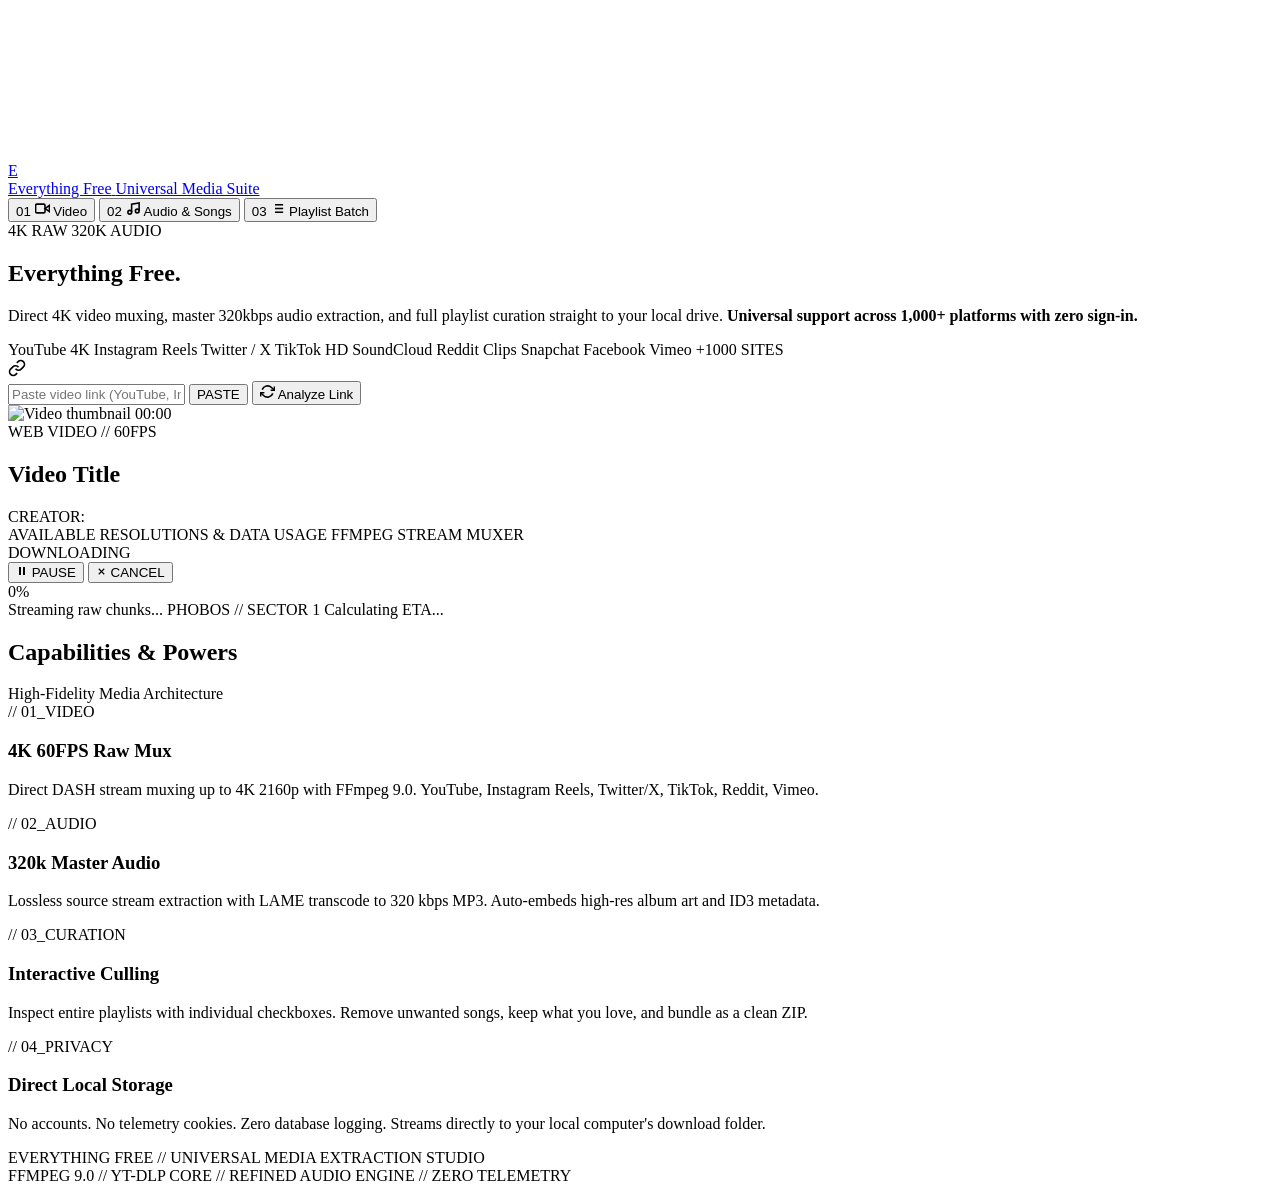
==== frontend/index.html @ c55968c7 "Production release: Universal media studio with Docker, Vercel, and security hardening" ====
<!DOCTYPE html>
<html lang="en">
<head>
  <meta charset="UTF-8">
  <meta name="viewport" content="width=device-width, initial-scale=1.0, maximum-scale=5.0, viewport-fit=cover">
  <meta name="mobile-web-app-capable" content="yes">
  <meta name="apple-mobile-web-app-capable" content="yes">
  <meta name="apple-mobile-web-app-status-bar-style" content="black-translucent">
  <meta name="theme-color" content="#050406">
  <meta name="format-detection" content="telephone=no">
  <link rel="manifest" href="/static/manifest.json">
  <title>EVERYTHING FREE — Universal Media & Audio Extraction Studio</title>
  <link rel="preconnect" href="https://fonts.googleapis.com">
  <link rel="preconnect" href="https://fonts.gstatic.com" crossorigin>
  <link href="https://fonts.googleapis.com/css2?family=Inter:wght@300;400;500;600;700&family=Space+Grotesk:wght@600;700;800&family=Space+Mono:ital,wght@0,400;0,700;1,400&family=Syne:wght@700;800;900&display=swap" rel="stylesheet">
  <link rel="stylesheet" href="/static/css/style.css">
</head>
<body>
  <!-- Top Scroll Progress Line -->
  <div id="scroll-progress-bar"></div>

  <!-- Background Scanlines & Particle Embers Canvas -->
  <canvas id="ambient-canvas"></canvas>
  <div class="scanlines-overlay"></div>
  <div class="ambient-glow-mesh"></div>

  <!-- Header Navigation -->
  <header class="site-header">
    <div class="container header-inner">
      <a href="/" class="brand-link">
        <div class="brand-icon-box">E</div>
        <div class="brand-title-wrap">
          <span class="brand-name">Everything Free</span>
          <span class="brand-tagline-sub">Universal Media Suite</span>
        </div>
      </a>

      <!-- Prominent Highlighted Nav Tabs -->
      <nav class="nav-pills" role="tablist">
        <button class="nav-tab-btn active" data-tab="video">
          <span class="tab-badge-num">01</span>
          <span class="tab-icon">
            <svg width="15" height="15" viewBox="0 0 24 24" fill="none" stroke="currentColor" stroke-width="2.5"><polygon points="23 7 16 12 23 17 23 7"></polygon><rect x="1" y="5" width="15" height="14" rx="2" ry="2"></rect></svg>
          </span>
          <span class="tab-label">Video</span>
        </button>
        <button class="nav-tab-btn" data-tab="audio">
          <span class="tab-badge-num">02</span>
          <span class="tab-icon">
            <svg width="15" height="15" viewBox="0 0 24 24" fill="none" stroke="currentColor" stroke-width="2.5"><path d="M9 18V5l12-2v13"></path><circle cx="6" cy="18" r="3"></circle><circle cx="18" cy="16" r="3"></circle></svg>
          </span>
          <span class="tab-label">Audio & Songs</span>
        </button>
        <button class="nav-tab-btn" data-tab="playlist">
          <span class="tab-badge-num">03</span>
          <span class="tab-icon">
            <svg width="15" height="15" viewBox="0 0 24 24" fill="none" stroke="currentColor" stroke-width="2.5"><line x1="8" y1="6" x2="21" y2="6"></line><line x1="8" y1="12" x2="21" y2="12"></line><line x1="8" y1="18" x2="21" y2="18"></line><line x1="3" y1="6" x2="3.01" y2="6"></line><line x1="3" y1="12" x2="3.01" y2="12"></line><line x1="3" y1="18" x2="3.01" y2="18"></line></svg>
          </span>
          <span class="tab-label">Playlist Batch</span>
        </button>
      </nav>

      <div class="header-engine-spec">
        <span class="engine-tag">4K RAW</span>
        <span class="engine-meta">320K AUDIO</span>
      </div>
    </div>
  </header>

  <!-- Main Container -->
  <main class="container">
    
    <!-- Hero Section -->
    <section class="hero-section">
      <h1 class="hero-title">
        Everything <span class="crimson-text">Free.</span>
      </h1>
      <p class="hero-subtitle-quote">
        Direct 4K video muxing, master 320kbps audio extraction, and full playlist curation straight to your local drive.
        <strong>Universal support across 1,000+ platforms with zero sign-in.</strong>
      </p>

      <!-- Platform Strip -->
      <div class="platform-strip">
        <span class="plat-chip">YouTube 4K</span>
        <span class="plat-chip">Instagram Reels</span>
        <span class="plat-chip">Twitter / X</span>
        <span class="plat-chip">TikTok HD</span>
        <span class="plat-chip">SoundCloud</span>
        <span class="plat-chip">Reddit Clips</span>
        <span class="plat-chip">Snapchat</span>
        <span class="plat-chip">Facebook</span>
        <span class="plat-chip">Vimeo</span>
        <span class="plat-chip">+1000 SITES</span>
      </div>
    </section>

    <!-- ========================================================
         TAB 1: VIDEO DOWNLOADER
    ======================================================== -->
    <section id="view-video" class="tab-view-content">
      <div class="console-wrapper">
        <div class="console-laser-line"></div>
        <div class="input-bar-group">
          <div class="input-icon">
            <svg width="18" height="18" viewBox="0 0 24 24" fill="none" stroke="currentColor" stroke-width="2.2"><path d="M10 13a5 5 0 0 0 7.54.54l3-3a5 5 0 0 0-7.07-7.07l-1.72 1.71"></path><path d="M14 11a5 5 0 0 0-7.54-.54l-3 3a5 5 0 0 0 7.07 7.07l1.71-1.71"></path></svg>
          </div>
          <input type="text" id="video-url-input" class="console-input" placeholder="Paste video link (YouTube, Instagram, Twitter/X, TikTok, Reddit, etc.)...">
          <button class="btn-paste" data-target="video-url-input">PASTE</button>
          <button id="btn-analyze-video" class="btn-action-crimson" onclick="VideoDownloader.analyze()">
            <svg width="15" height="15" viewBox="0 0 24 24" fill="none" stroke="currentColor" stroke-width="2.5"><polyline points="23 4 23 10 17 10"></polyline><polyline points="1 20 1 14 7 14"></polyline><path d="M3.51 9a9 9 0 0 1 14.85-3.36L23 10M1 14l4.64 4.36A9 9 0 0 0 20.49 15"></path></svg>
            Analyze Link
          </button>
        </div>
      </div>

      <!-- Video Analysis Result Card -->
      <div id="video-result-card" class="media-result-card">
        <div class="media-preview-header">
          <div class="thumb-container">
            <img id="video-thumb" class="thumb-img" src="" alt="Video thumbnail">
            <span id="video-duration" class="thumb-duration">00:00</span>
          </div>
          <div class="media-info">
            <span id="video-platform" class="media-platform-tag">WEB VIDEO // 60FPS</span>
            <h2 id="video-title" class="media-title">Video Title</h2>
            <div class="media-meta">
              <span>CREATOR: <strong id="video-uploader" style="color: #ffffff;">Artist</strong></span>
            </div>
          </div>
        </div>

        <div class="format-grid-header">
          <span>AVAILABLE RESOLUTIONS & DATA USAGE</span>
          <span style="color: var(--text-dim);">FFMPEG STREAM MUXER</span>
        </div>
        <div id="video-formats-grid" class="format-grid"></div>

        <!-- Celestial 3D Planet Progress Panel -->
        <div id="video-download-progress" class="download-progress-panel">
          <div class="celestial-progress-grid">
            <div class="planet-stage-box">
              <div class="planet-orbit-ring"><div class="planet-satellite"></div></div>
              <div id="video-planet-sphere" class="planet-sphere stage-moon"></div>
            </div>
            <div class="progress-details-col">
              <div class="progress-header-row">
                <div class="progress-status-wrap">
                  <span id="video-progress-status" class="progress-status-badge">DOWNLOADING</span>
                  <div class="progress-ctrl-btns">
                    <button id="video-btn-pause" class="btn-job-action btn-job-pause" onclick="VideoDownloader.togglePause()">
                      <svg class="icon-pause" width="12" height="12" viewBox="0 0 24 24" fill="currentColor"><rect x="6" y="4" width="4" height="16"></rect><rect x="14" y="4" width="4" height="16"></rect></svg>
                      <svg class="icon-play" width="12" height="12" viewBox="0 0 24 24" fill="currentColor" style="display:none;"><polygon points="5 3 19 12 5 21 5 3"></polygon></svg>
                      <span class="btn-text">PAUSE</span>
                    </button>
                    <button id="video-btn-cancel" class="btn-job-action btn-job-cancel" onclick="VideoDownloader.cancel()">
                      <svg width="11" height="11" viewBox="0 0 24 24" fill="none" stroke="currentColor" stroke-width="2.5"><line x1="18" y1="6" x2="6" y2="18"></line><line x1="6" y1="6" x2="18" y2="18"></line></svg>
                      <span>CANCEL</span>
                    </button>
                  </div>
                </div>
                <span id="video-progress-pct" class="progress-pct-huge">0%</span>
              </div>
              <div class="progress-bar-track">
                <div id="video-progress-fill" class="progress-bar-fill"></div>
              </div>
              <div class="progress-meta-row">
                <span id="video-progress-speed">Streaming raw chunks...</span>
                <span id="video-planet-name" class="planet-name-badge">PHOBOS // SECTOR 1</span>
                <span id="video-progress-meta">Calculating ETA...</span>
              </div>
            </div>
          </div>
        </div>
      </div>
    </section>

    <!-- ========================================================
         TAB 2: SONG & AUDIO HUB (SEARCH + PASTE LINK)
    ======================================================== -->
    <section id="view-audio" class="tab-view-content" style="display: none;">
      <div class="console-wrapper">
        <div class="console-laser-line"></div>
        <div class="input-bar-group">
          <div class="input-icon">
            <svg width="18" height="18" viewBox="0 0 24 24" fill="none" stroke="currentColor" stroke-width="2.2"><circle cx="11" cy="11" r="8"></circle><line x1="21" y1="21" x2="16.65" y2="16.65"></line></svg>
          </div>
          <input type="text" id="audio-search-input" class="console-input" placeholder="Search famous song title, artist, OR paste music video link...">
          <button class="btn-paste" data-target="audio-search-input">PASTE</button>
          <button id="btn-search-audio" class="btn-action-crimson" onclick="AudioHub.searchOrAnalyze()">
            <svg width="15" height="15" viewBox="0 0 24 24" fill="none" stroke="currentColor" stroke-width="2.5"><circle cx="11" cy="11" r="8"></circle><line x1="21" y1="21" x2="16.65" y2="16.65"></line></svg>
            Search / Fetch
          </button>
        </div>

        <!-- Quick Trending Suggestions Chips -->
        <div class="search-chips">
          <span class="chip-label">QUICK SEARCH:</span>
          <button class="chip-btn" data-query="The Weeknd Starboy">Starboy</button>
          <button class="chip-btn" data-query="Coldplay Viva La Vida">Viva La Vida</button>
          <button class="chip-btn" data-query="Dua Lipa Houdini">Houdini</button>
          <button class="chip-btn" data-query="Ed Sheeran Shape of You">Shape of You</button>
          <button class="chip-btn" data-query="Arijit Singh Kesariya">Kesariya</button>
          <button class="chip-btn" data-query="Drake One Dance">One Dance</button>
        </div>
      </div>

      <!-- Direct Audio Analysis Card -->
      <div id="audio-direct-card" class="media-result-card">
        <div class="media-preview-header">
          <div class="thumb-container">
            <img id="audio-thumb" class="thumb-img" src="" alt="Audio artwork">
            <span id="audio-duration" class="thumb-duration">00:00</span>
          </div>
          <div class="media-info">
            <span class="media-platform-tag">HIGH RES MASTER // MUTAGEN EMBEDDED</span>
            <h2 id="audio-title" class="media-title">Track Title</h2>
            <div class="media-meta">
              <span>ARTIST: <strong id="audio-uploader" style="color: #ffffff;">Artist</strong></span>
            </div>
          </div>
        </div>

        <div class="format-grid-header">
          <span>BITRATE & AUDIO TIERS</span>
          <span style="color: var(--text-dim);">320KBPS LAME ENCODER</span>
        </div>
        <div id="audio-formats-grid" class="format-grid"></div>
      </div>

      <!-- Search Results Grid -->
      <div id="audio-results-container" class="song-results-grid"></div>

      <!-- Celestial 3D Planet Progress Panel (Audio) -->
      <div id="audio-download-progress" class="download-progress-panel">
        <div class="celestial-progress-grid">
          <div class="planet-stage-box">
            <div class="planet-orbit-ring"><div class="planet-satellite"></div></div>
            <div id="audio-planet-sphere" class="planet-sphere stage-moon"></div>
          </div>
          <div class="progress-details-col">
            <div class="progress-header-row">
              <div class="progress-status-wrap">
                <span id="audio-progress-status" class="progress-status-badge">EXTRACTING</span>
                <div class="progress-ctrl-btns">
                  <button id="audio-btn-pause" class="btn-job-action btn-job-pause" onclick="AudioHub.togglePause()">
                    <svg class="icon-pause" width="12" height="12" viewBox="0 0 24 24" fill="currentColor"><rect x="6" y="4" width="4" height="16"></rect><rect x="14" y="4" width="4" height="16"></rect></svg>
                    <svg class="icon-play" width="12" height="12" viewBox="0 0 24 24" fill="currentColor" style="display:none;"><polygon points="5 3 19 12 5 21 5 3"></polygon></svg>
                    <span class="btn-text">PAUSE</span>
                  </button>
                  <button id="audio-btn-cancel" class="btn-job-action btn-job-cancel" onclick="AudioHub.cancel()">
                    <svg width="11" height="11" viewBox="0 0 24 24" fill="none" stroke="currentColor" stroke-width="2.5"><line x1="18" y1="6" x2="6" y2="18"></line><line x1="6" y1="6" x2="18" y2="18"></line></svg>
                    <span>CANCEL</span>
                  </button>
                </div>
              </div>
              <span id="audio-progress-pct" class="progress-pct-huge">0%</span>
            </div>
            <div class="progress-bar-track">
              <div id="audio-progress-fill" class="progress-bar-fill"></div>
            </div>
            <div class="progress-meta-row">
              <span id="audio-progress-speed">Streaming audio...</span>
              <span id="audio-planet-name" class="planet-name-badge">PHOBOS // SECTOR 1</span>
              <span id="audio-progress-meta">Embedding ID3 Artwork...</span>
            </div>
          </div>
        </div>
      </div>
    </section>

    <!-- ========================================================
         TAB 3: PLAYLIST & BATCH STUDIO (WITH CHECKBOXES)
    ======================================================== -->
    <section id="view-playlist" class="tab-view-content" style="display: none;">
      <div class="console-wrapper">
        <div class="console-laser-line"></div>
        <div class="input-bar-group">
          <div class="input-icon">
            <svg width="18" height="18" viewBox="0 0 24 24" fill="none" stroke="currentColor" stroke-width="2.2"><line x1="8" y1="6" x2="21" y2="6"></line><line x1="8" y1="12" x2="21" y2="12"></line><line x1="8" y1="18" x2="21" y2="18"></line><line x1="3" y1="6" x2="3.01" y2="6"></line><line x1="3" y1="12" x2="3.01" y2="12"></line><line x1="3" y1="18" x2="3.01" y2="18"></line></svg>
          </div>
          <input type="text" id="playlist-url-input" class="console-input" placeholder="Paste full playlist link (YouTube playlist, SoundCloud album, etc.)...">
          <button class="btn-paste" data-target="playlist-url-input">PASTE</button>
          <button id="btn-analyze-playlist" class="btn-action-crimson" onclick="PlaylistStudio.analyze()">
            <svg width="15" height="15" viewBox="0 0 24 24" fill="none" stroke="currentColor" stroke-width="2.5"><polygon points="5 3 19 12 5 21 5 3"></polygon></svg>
            Fetch Playlist
          </button>
        </div>
      </div>

      <!-- Playlist Curation Dashboard -->
      <div id="playlist-dashboard" class="media-result-card">
        <div style="margin-bottom: 1.25rem;">
          <span class="media-platform-tag">PLAYLIST CULLING // BATCH STUDIO</span>
          <h2 id="playlist-title" class="media-title">Playlist Title</h2>
          <div id="playlist-curator" style="font-family: var(--font-mono); font-size: 0.8rem; color: var(--text-muted);">Curated Collection</div>
        </div>

        <!-- Interactive Playlist Toolbar -->
        <div class="playlist-toolbar">
          <div class="playlist-select-actions">
            <button class="btn-tool" onclick="PlaylistStudio.selectAll()">✓ SELECT ALL</button>
            <button class="btn-tool" onclick="PlaylistStudio.deselectAll()">✕ DESELECT ALL</button>
            <div class="playlist-counter">
              SELECTED: <span id="playlist-selected-count">0</span> / <span id="playlist-total-count">0</span> TRACKS
              (<span id="playlist-est-size">~0 MB</span>)
            </div>
          </div>

          <div class="playlist-download-action">
            <select id="playlist-quality-select" class="quality-select">
              <option value="320k">320 kbps MP3 (Master)</option>
              <option value="256k">256 kbps MP3 (Studio)</option>
              <option value="192k">192 kbps MP3 (Standard)</option>
            </select>
            <button id="btn-download-playlist-batch" class="btn-download-batch" onclick="PlaylistStudio.startBatchDownload()">
              DOWNLOAD SELECTED (ZIP)
            </button>
          </div>
        </div>

        <!-- Interactive Tracks List with Checkboxes -->
        <div id="playlist-tracks-list" class="tracks-container"></div>

        <!-- Celestial 3D Planet Progress Panel (Playlist) -->
        <div id="playlist-download-progress" class="download-progress-panel">
          <div class="celestial-progress-grid">
            <div class="planet-stage-box">
              <div class="planet-orbit-ring"><div class="planet-satellite"></div></div>
              <div id="playlist-planet-sphere" class="planet-sphere stage-moon"></div>
            </div>
            <div class="progress-details-col">
              <div class="progress-header-row">
                <div class="progress-status-wrap">
                  <span id="playlist-progress-status" class="progress-status-badge">BATCH DOWNLOADING</span>
                  <div class="progress-ctrl-btns">
                    <button id="playlist-btn-pause" class="btn-job-action btn-job-pause" onclick="PlaylistStudio.togglePause()">
                      <svg class="icon-pause" width="12" height="12" viewBox="0 0 24 24" fill="currentColor"><rect x="6" y="4" width="4" height="16"></rect><rect x="14" y="4" width="4" height="16"></rect></svg>
                      <svg class="icon-play" width="12" height="12" viewBox="0 0 24 24" fill="currentColor" style="display:none;"><polygon points="5 3 19 12 5 21 5 3"></polygon></svg>
                      <span class="btn-text">PAUSE</span>
                    </button>
                    <button id="playlist-btn-cancel" class="btn-job-action btn-job-cancel" onclick="PlaylistStudio.cancel()">
                      <svg width="11" height="11" viewBox="0 0 24 24" fill="none" stroke="currentColor" stroke-width="2.5"><line x1="18" y1="6" x2="6" y2="18"></line><line x1="6" y1="6" x2="18" y2="18"></line></svg>
                      <span>CANCEL</span>
                    </button>
                  </div>
                </div>
                <span id="playlist-progress-pct" class="progress-pct-huge">0%</span>
              </div>
              <div class="progress-bar-track">
                <div id="playlist-progress-fill" class="progress-bar-fill"></div>
              </div>
              <div class="progress-meta-row">
                <span id="playlist-progress-speed">Batch queued...</span>
                <span id="playlist-planet-name" class="planet-name-badge">PHOBOS // SECTOR 1</span>
                <span id="playlist-progress-meta">Packaging ZIP archive...</span>
              </div>
            </div>
          </div>
        </div>
      </div>
    </section>

    <!-- ========================================================
         POWERS & CAPABILITIES (NO JUNK TEXT, PURE VALUE)
    ======================================================== -->
    <section class="powers-section">
      <div class="powers-header">
        <h2 class="powers-title">Capabilities & Powers</h2>
        <div class="powers-subtitle">High-Fidelity Media Architecture</div>
      </div>

      <div class="powers-grid">
        <div class="power-card">
          <span class="power-code">// 01_VIDEO</span>
          <h3 class="power-card-title">4K 60FPS Raw Mux</h3>
          <p class="power-card-desc">
            Direct DASH stream muxing up to 4K 2160p with FFmpeg 9.0. YouTube, Instagram Reels, Twitter/X, TikTok, Reddit, Vimeo.
          </p>
        </div>

        <div class="power-card">
          <span class="power-code">// 02_AUDIO</span>
          <h3 class="power-card-title">320k Master Audio</h3>
          <p class="power-card-desc">
            Lossless source stream extraction with LAME transcode to 320 kbps MP3. Auto-embeds high-res album art and ID3 metadata.
          </p>
        </div>

        <div class="power-card">
          <span class="power-code">// 03_CURATION</span>
          <h3 class="power-card-title">Interactive Culling</h3>
          <p class="power-card-desc">
            Inspect entire playlists with individual checkboxes. Remove unwanted songs, keep what you love, and bundle as a clean ZIP.
          </p>
        </div>

        <div class="power-card">
          <span class="power-code">// 04_PRIVACY</span>
          <h3 class="power-card-title">Direct Local Storage</h3>
          <p class="power-card-desc">
            No accounts. No telemetry cookies. Zero database logging. Streams directly to your local computer's download folder.
          </p>
        </div>
      </div>
    </section>

  </main>

  <!-- Site Footer -->
  <footer class="site-footer">
    <div class="container footer-inner">
      <div class="footer-quote">
        EVERYTHING FREE // <span>UNIVERSAL MEDIA EXTRACTION STUDIO</span>
      </div>
      <div class="footer-tech">
        FFMPEG 9.0 // YT-DLP CORE // REFINED AUDIO ENGINE // ZERO TELEMETRY
      </div>
    </div>
  </footer>

  <!-- Scripts -->
  <script src="/static/js/app.js"></script>
  <script src="/static/js/video.js"></script>
  <script src="/static/js/audio.js"></script>
  <script src="/static/js/playlist.js"></script>
</body>
</html>
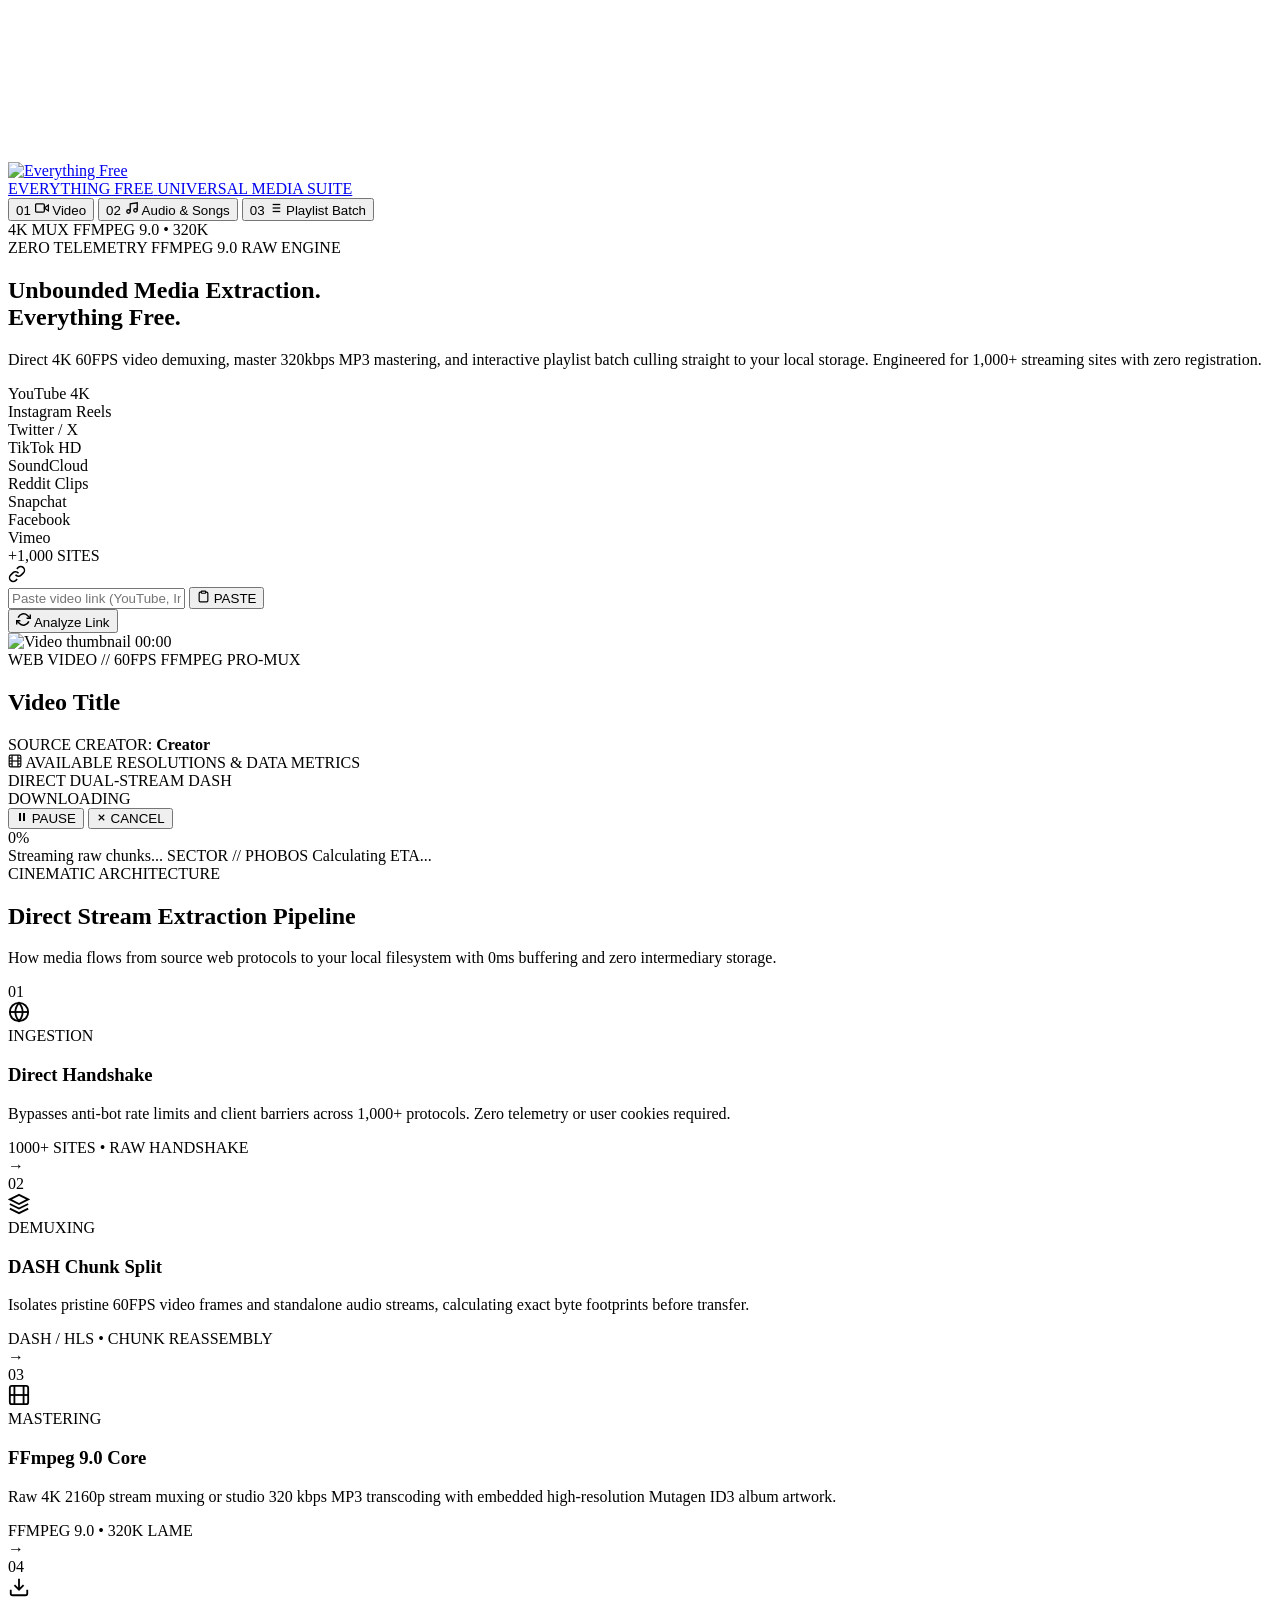
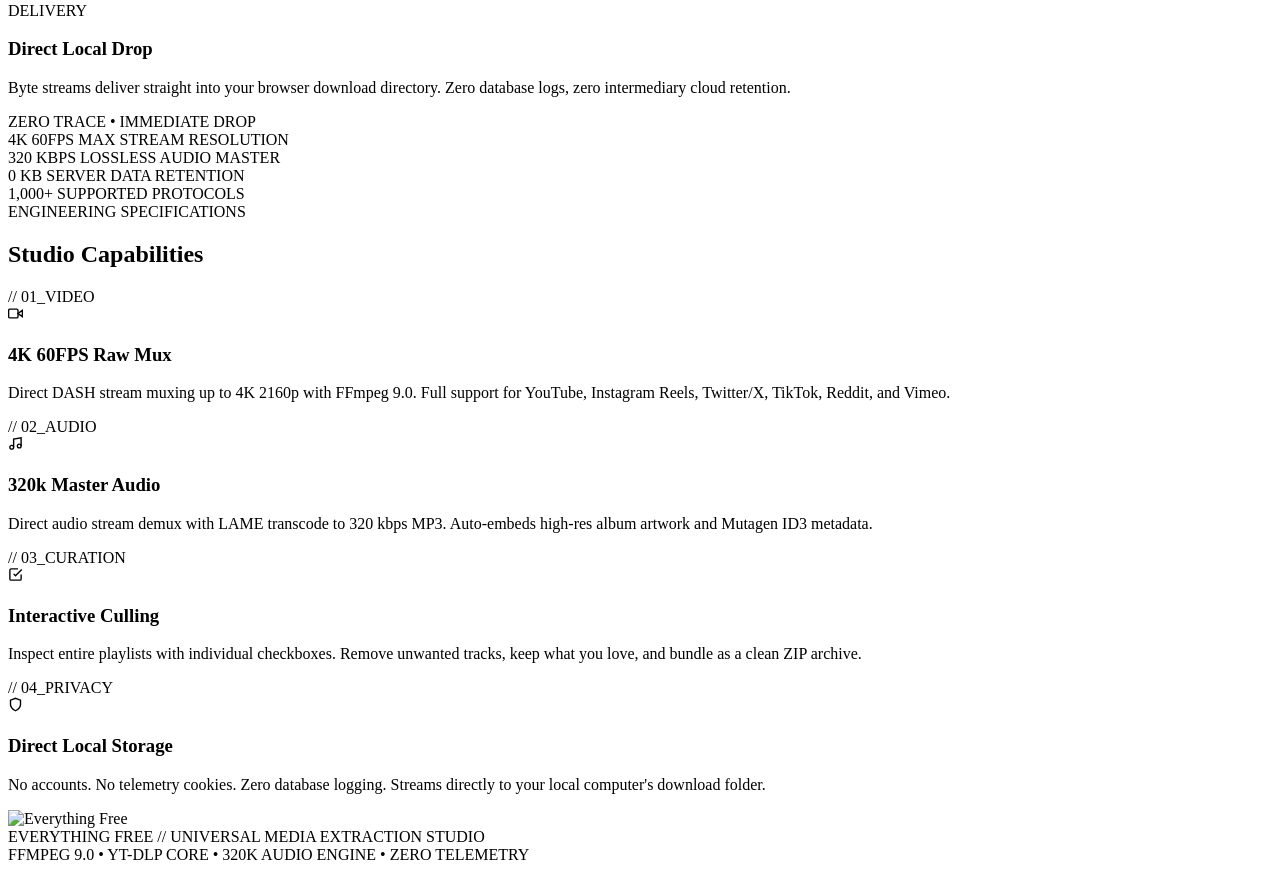
==== commit dc296c4f: "Premium cinematic UI/UX redesign: Official logo, Swiss typography, tactile paste pills, and 4-phase " ====
--- a/frontend/index.html
+++ b/frontend/index.html
@@ -6,115 +6,128 @@
   <meta name="mobile-web-app-capable" content="yes">
   <meta name="apple-mobile-web-app-capable" content="yes">
   <meta name="apple-mobile-web-app-status-bar-style" content="black-translucent">
-  <meta name="theme-color" content="#050406">
+  <meta name="theme-color" content="#0B0D10">
   <meta name="format-detection" content="telephone=no">
+  <link rel="icon" type="image/png" href="/static/images/logo.png">
+  <link rel="apple-touch-icon" href="/static/images/logo.png">
   <link rel="manifest" href="/static/manifest.json">
   <title>EVERYTHING FREE — Universal Media & Audio Extraction Studio</title>
+  
+  <!-- Premium Editorial Typography: Space Grotesk, Inter, IBM Plex Mono -->
   <link rel="preconnect" href="https://fonts.googleapis.com">
   <link rel="preconnect" href="https://fonts.gstatic.com" crossorigin>
-  <link href="https://fonts.googleapis.com/css2?family=Inter:wght@300;400;500;600;700&family=Space+Grotesk:wght@600;700;800&family=Space+Mono:ital,wght@0,400;0,700;1,400&family=Syne:wght@700;800;900&display=swap" rel="stylesheet">
+  <link href="https://fonts.googleapis.com/css2?family=IBM+Plex+Mono:ital,wght@0,400;0,500;0,600;0,700;1,400&family=Inter:wght@300;400;500;600;700;800&family=Space+Grotesk:wght@500;600;700;800&display=swap" rel="stylesheet">
+  
   <link rel="stylesheet" href="/static/css/style.css">
 </head>
 <body>
-  <!-- Top Scroll Progress Line -->
+  <!-- Precision Scroll Progress -->
   <div id="scroll-progress-bar"></div>
 
-  <!-- Background Scanlines & Particle Embers Canvas -->
+  <!-- Ambient Cinematic Micro-Particle Beam -->
   <canvas id="ambient-canvas"></canvas>
-  <div class="scanlines-overlay"></div>
-  <div class="ambient-glow-mesh"></div>
-
-  <!-- Header Navigation -->
+  <div class="ambient-spotlight"></div>
+
+  <!-- Site Header -->
   <header class="site-header">
     <div class="container header-inner">
-      <a href="/" class="brand-link">
-        <div class="brand-icon-box">E</div>
-        <div class="brand-title-wrap">
-          <span class="brand-name">Everything Free</span>
-          <span class="brand-tagline-sub">Universal Media Suite</span>
+      <a href="/" class="brand-link" aria-label="Everything Free Home">
+        <img src="/static/images/logo.png" alt="Everything Free" class="brand-logo-img">
+        <div class="brand-text-col">
+          <span class="brand-title">EVERYTHING FREE</span>
+          <span class="brand-tagline">UNIVERSAL MEDIA SUITE</span>
         </div>
       </a>
 
-      <!-- Prominent Highlighted Nav Tabs -->
-      <nav class="nav-pills" role="tablist">
-        <button class="nav-tab-btn active" data-tab="video">
+      <!-- Segmented Navigation Pill Control -->
+      <nav class="nav-pills" role="tablist" aria-label="Media extraction modes">
+        <button class="nav-tab-btn active" data-tab="video" role="tab" aria-selected="true">
           <span class="tab-badge-num">01</span>
-          <span class="tab-icon">
-            <svg width="15" height="15" viewBox="0 0 24 24" fill="none" stroke="currentColor" stroke-width="2.5"><polygon points="23 7 16 12 23 17 23 7"></polygon><rect x="1" y="5" width="15" height="14" rx="2" ry="2"></rect></svg>
-          </span>
+          <svg class="tab-icon" width="14" height="14" viewBox="0 0 24 24" fill="none" stroke="currentColor" stroke-width="2.2"><polygon points="23 7 16 12 23 17 23 7"></polygon><rect x="1" y="5" width="15" height="14" rx="2" ry="2"></rect></svg>
           <span class="tab-label">Video</span>
         </button>
-        <button class="nav-tab-btn" data-tab="audio">
+        <button class="nav-tab-btn" data-tab="audio" role="tab" aria-selected="false">
           <span class="tab-badge-num">02</span>
-          <span class="tab-icon">
-            <svg width="15" height="15" viewBox="0 0 24 24" fill="none" stroke="currentColor" stroke-width="2.5"><path d="M9 18V5l12-2v13"></path><circle cx="6" cy="18" r="3"></circle><circle cx="18" cy="16" r="3"></circle></svg>
-          </span>
+          <svg class="tab-icon" width="14" height="14" viewBox="0 0 24 24" fill="none" stroke="currentColor" stroke-width="2.2"><path d="M9 18V5l12-2v13"></path><circle cx="6" cy="18" r="3"></circle><circle cx="18" cy="16" r="3"></circle></svg>
           <span class="tab-label">Audio & Songs</span>
         </button>
-        <button class="nav-tab-btn" data-tab="playlist">
+        <button class="nav-tab-btn" data-tab="playlist" role="tab" aria-selected="false">
           <span class="tab-badge-num">03</span>
-          <span class="tab-icon">
-            <svg width="15" height="15" viewBox="0 0 24 24" fill="none" stroke="currentColor" stroke-width="2.5"><line x1="8" y1="6" x2="21" y2="6"></line><line x1="8" y1="12" x2="21" y2="12"></line><line x1="8" y1="18" x2="21" y2="18"></line><line x1="3" y1="6" x2="3.01" y2="6"></line><line x1="3" y1="12" x2="3.01" y2="12"></line><line x1="3" y1="18" x2="3.01" y2="18"></line></svg>
-          </span>
+          <svg class="tab-icon" width="14" height="14" viewBox="0 0 24 24" fill="none" stroke="currentColor" stroke-width="2.2"><line x1="8" y1="6" x2="21" y2="6"></line><line x1="8" y1="12" x2="21" y2="12"></line><line x1="8" y1="18" x2="21" y2="18"></line><line x1="3" y1="6" x2="3.01" y2="6"></line><line x1="3" y1="12" x2="3.01" y2="12"></line><line x1="3" y1="18" x2="3.01" y2="18"></line></svg>
           <span class="tab-label">Playlist Batch</span>
         </button>
       </nav>
 
+      <!-- Live Engineering Status Pill -->
       <div class="header-engine-spec">
-        <span class="engine-tag">4K RAW</span>
-        <span class="engine-meta">320K AUDIO</span>
+        <span class="engine-live-pulse" aria-hidden="true"></span>
+        <span class="engine-tag">4K MUX</span>
+        <span class="engine-meta">FFMPEG 9.0 • 320K</span>
       </div>
     </div>
   </header>
 
-  <!-- Main Container -->
+  <!-- Main Content -->
   <main class="container">
     
     <!-- Hero Section -->
     <section class="hero-section">
+      <div class="hero-kicker">
+        <span class="kicker-badge">ZERO TELEMETRY</span>
+        <span class="kicker-line"></span>
+        <span class="kicker-spec">FFMPEG 9.0 RAW ENGINE</span>
+      </div>
+
       <h1 class="hero-title">
-        Everything <span class="crimson-text">Free.</span>
+        Unbounded Media Extraction. <br class="hero-br">
+        <span class="hero-title-crimson">Everything Free.</span>
       </h1>
-      <p class="hero-subtitle-quote">
-        Direct 4K video muxing, master 320kbps audio extraction, and full playlist curation straight to your local drive.
-        <strong>Universal support across 1,000+ platforms with zero sign-in.</strong>
+
+      <p class="hero-subtitle">
+        Direct 4K 60FPS video demuxing, master 320kbps MP3 mastering, and interactive playlist batch culling straight to your local storage.
+        <span class="hero-subtitle-dim">Engineered for 1,000+ streaming sites with zero registration.</span>
       </p>
 
-      <!-- Platform Strip -->
+      <!-- Supported Platform Matrix -->
       <div class="platform-strip">
-        <span class="plat-chip">YouTube 4K</span>
-        <span class="plat-chip">Instagram Reels</span>
-        <span class="plat-chip">Twitter / X</span>
-        <span class="plat-chip">TikTok HD</span>
-        <span class="plat-chip">SoundCloud</span>
-        <span class="plat-chip">Reddit Clips</span>
-        <span class="plat-chip">Snapchat</span>
-        <span class="plat-chip">Facebook</span>
-        <span class="plat-chip">Vimeo</span>
-        <span class="plat-chip">+1000 SITES</span>
+        <div class="plat-chip"><span class="chip-dot"></span>YouTube 4K</div>
+        <div class="plat-chip"><span class="chip-dot"></span>Instagram Reels</div>
+        <div class="plat-chip"><span class="chip-dot"></span>Twitter / X</div>
+        <div class="plat-chip"><span class="chip-dot"></span>TikTok HD</div>
+        <div class="plat-chip"><span class="chip-dot"></span>SoundCloud</div>
+        <div class="plat-chip"><span class="chip-dot"></span>Reddit Clips</div>
+        <div class="plat-chip"><span class="chip-dot"></span>Snapchat</div>
+        <div class="plat-chip"><span class="chip-dot"></span>Facebook</div>
+        <div class="plat-chip"><span class="chip-dot"></span>Vimeo</div>
+        <div class="plat-chip plat-chip-more">+1,000 SITES</div>
       </div>
     </section>
 
     <!-- ========================================================
-         TAB 1: VIDEO DOWNLOADER
+         TAB 1: VIDEO DOWNLOADER (4K/1080p/720p MUX)
     ======================================================== -->
-    <section id="view-video" class="tab-view-content">
+    <section id="view-video" class="tab-view-content" role="tabpanel">
       <div class="console-wrapper">
         <div class="console-laser-line"></div>
         <div class="input-bar-group">
-          <div class="input-icon">
-            <svg width="18" height="18" viewBox="0 0 24 24" fill="none" stroke="currentColor" stroke-width="2.2"><path d="M10 13a5 5 0 0 0 7.54.54l3-3a5 5 0 0 0-7.07-7.07l-1.72 1.71"></path><path d="M14 11a5 5 0 0 0-7.54-.54l-3 3a5 5 0 0 0 7.07 7.07l1.71-1.71"></path></svg>
-          </div>
-          <input type="text" id="video-url-input" class="console-input" placeholder="Paste video link (YouTube, Instagram, Twitter/X, TikTok, Reddit, etc.)...">
-          <button class="btn-paste" data-target="video-url-input">PASTE</button>
+          <div class="input-field-wrap">
+            <div class="input-icon" aria-hidden="true">
+              <svg width="18" height="18" viewBox="0 0 24 24" fill="none" stroke="currentColor" stroke-width="2"><path d="M10 13a5 5 0 0 0 7.54.54l3-3a5 5 0 0 0-7.07-7.07l-1.72 1.71"></path><path d="M14 11a5 5 0 0 0-7.54-.54l-3 3a5 5 0 0 0 7.07 7.07l1.71-1.71"></path></svg>
+            </div>
+            <input type="url" id="video-url-input" class="console-input" placeholder="Paste video link (YouTube, Instagram, Twitter/X, TikTok, Reddit, etc.)..." autocomplete="off" spellcheck="false">
+            <button class="btn-paste" data-target="video-url-input" title="Paste link from clipboard">
+              <svg width="13" height="13" viewBox="0 0 24 24" fill="none" stroke="currentColor" stroke-width="2.2"><path d="M16 4h2a2 2 0 0 1 2 2v14a2 2 0 0 1-2 2H6a2 2 0 0 1-2-2V6a2 2 0 0 1 2-2h2"></path><rect x="8" y="2" width="8" height="4" rx="1" ry="1"></rect></svg>
+              <span>PASTE</span>
+            </button>
+          </div>
           <button id="btn-analyze-video" class="btn-action-crimson" onclick="VideoDownloader.analyze()">
-            <svg width="15" height="15" viewBox="0 0 24 24" fill="none" stroke="currentColor" stroke-width="2.5"><polyline points="23 4 23 10 17 10"></polyline><polyline points="1 20 1 14 7 14"></polyline><path d="M3.51 9a9 9 0 0 1 14.85-3.36L23 10M1 14l4.64 4.36A9 9 0 0 0 20.49 15"></path></svg>
-            Analyze Link
+            <svg width="15" height="15" viewBox="0 0 24 24" fill="none" stroke="currentColor" stroke-width="2.4"><polyline points="23 4 23 10 17 10"></polyline><polyline points="1 20 1 14 7 14"></polyline><path d="M3.51 9a9 9 0 0 1 14.85-3.36L23 10M1 14l4.64 4.36A9 9 0 0 0 20.49 15"></path></svg>
+            <span>Analyze Link</span>
           </button>
         </div>
       </div>
 
-      <!-- Video Analysis Result Card -->
+      <!-- Video Analysis Result Studio Card -->
       <div id="video-result-card" class="media-result-card">
         <div class="media-preview-header">
           <div class="thumb-container">
@@ -122,38 +135,51 @@
             <span id="video-duration" class="thumb-duration">00:00</span>
           </div>
           <div class="media-info">
-            <span id="video-platform" class="media-platform-tag">WEB VIDEO // 60FPS</span>
+            <div class="media-tags-row">
+              <span id="video-platform" class="media-platform-tag">WEB VIDEO // 60FPS</span>
+              <span class="media-codec-tag">FFMPEG PRO-MUX</span>
+            </div>
             <h2 id="video-title" class="media-title">Video Title</h2>
             <div class="media-meta">
-              <span>CREATOR: <strong id="video-uploader" style="color: #ffffff;">Artist</strong></span>
+              <span class="meta-label">SOURCE CREATOR:</span>
+              <strong id="video-uploader" class="meta-val">Creator</strong>
             </div>
           </div>
         </div>
 
         <div class="format-grid-header">
-          <span>AVAILABLE RESOLUTIONS & DATA USAGE</span>
-          <span style="color: var(--text-dim);">FFMPEG STREAM MUXER</span>
-        </div>
+          <div class="format-header-title">
+            <svg width="14" height="14" viewBox="0 0 24 24" fill="none" stroke="currentColor" stroke-width="2"><rect x="2" y="2" width="20" height="20" rx="2.18" ry="2.18"></rect><line x1="7" y1="2" x2="7" y2="22"></line><line x1="17" y1="2" x2="17" y2="22"></line><line x1="2" y1="12" x2="22" y2="12"></line><line x1="2" y1="7" x2="7" y2="7"></line><line x1="2" y1="17" x2="7" y2="17"></line><line x1="17" y1="17" x2="22" y2="17"></line><line x1="17" y1="7" x2="22" y2="7"></line></svg>
+            <span>AVAILABLE RESOLUTIONS & DATA METRICS</span>
+          </div>
+          <span class="format-header-sub">DIRECT DUAL-STREAM DASH</span>
+        </div>
+        
         <div id="video-formats-grid" class="format-grid"></div>
 
-        <!-- Celestial 3D Planet Progress Panel -->
+        <!-- Celestial Telemetry Progress Dial Panel -->
         <div id="video-download-progress" class="download-progress-panel">
           <div class="celestial-progress-grid">
             <div class="planet-stage-box">
+              <div class="planet-telemetry-hud">
+                <span class="hud-corner tl"></span><span class="hud-corner tr"></span>
+                <span class="hud-corner bl"></span><span class="hud-corner br"></span>
+              </div>
               <div class="planet-orbit-ring"><div class="planet-satellite"></div></div>
               <div id="video-planet-sphere" class="planet-sphere stage-moon"></div>
             </div>
+            
             <div class="progress-details-col">
               <div class="progress-header-row">
                 <div class="progress-status-wrap">
                   <span id="video-progress-status" class="progress-status-badge">DOWNLOADING</span>
                   <div class="progress-ctrl-btns">
-                    <button id="video-btn-pause" class="btn-job-action btn-job-pause" onclick="VideoDownloader.togglePause()">
+                    <button id="video-btn-pause" class="btn-job-action btn-job-pause" onclick="VideoDownloader.togglePause()" title="Pause stream">
                       <svg class="icon-pause" width="12" height="12" viewBox="0 0 24 24" fill="currentColor"><rect x="6" y="4" width="4" height="16"></rect><rect x="14" y="4" width="4" height="16"></rect></svg>
                       <svg class="icon-play" width="12" height="12" viewBox="0 0 24 24" fill="currentColor" style="display:none;"><polygon points="5 3 19 12 5 21 5 3"></polygon></svg>
                       <span class="btn-text">PAUSE</span>
                     </button>
-                    <button id="video-btn-cancel" class="btn-job-action btn-job-cancel" onclick="VideoDownloader.cancel()">
+                    <button id="video-btn-cancel" class="btn-job-action btn-job-cancel" onclick="VideoDownloader.cancel()" title="Cancel download">
                       <svg width="11" height="11" viewBox="0 0 24 24" fill="none" stroke="currentColor" stroke-width="2.5"><line x1="18" y1="6" x2="6" y2="18"></line><line x1="6" y1="6" x2="18" y2="18"></line></svg>
                       <span>CANCEL</span>
                     </button>
@@ -161,13 +187,15 @@
                 </div>
                 <span id="video-progress-pct" class="progress-pct-huge">0%</span>
               </div>
+              
               <div class="progress-bar-track">
                 <div id="video-progress-fill" class="progress-bar-fill"></div>
               </div>
+              
               <div class="progress-meta-row">
-                <span id="video-progress-speed">Streaming raw chunks...</span>
-                <span id="video-planet-name" class="planet-name-badge">PHOBOS // SECTOR 1</span>
-                <span id="video-progress-meta">Calculating ETA...</span>
+                <span id="video-progress-speed" class="meta-speed">Streaming raw chunks...</span>
+                <span id="video-planet-name" class="planet-name-badge">SECTOR // PHOBOS</span>
+                <span id="video-progress-meta" class="meta-eta">Calculating ETA...</span>
               </div>
             </div>
           </div>
@@ -176,20 +204,25 @@
     </section>
 
     <!-- ========================================================
-         TAB 2: SONG & AUDIO HUB (SEARCH + PASTE LINK)
+         TAB 2: SONG & AUDIO HUB (SEARCH OR PASTE DIRECT LINK)
     ======================================================== -->
-    <section id="view-audio" class="tab-view-content" style="display: none;">
+    <section id="view-audio" class="tab-view-content" role="tabpanel" style="display: none;">
       <div class="console-wrapper">
         <div class="console-laser-line"></div>
         <div class="input-bar-group">
-          <div class="input-icon">
-            <svg width="18" height="18" viewBox="0 0 24 24" fill="none" stroke="currentColor" stroke-width="2.2"><circle cx="11" cy="11" r="8"></circle><line x1="21" y1="21" x2="16.65" y2="16.65"></line></svg>
-          </div>
-          <input type="text" id="audio-search-input" class="console-input" placeholder="Search famous song title, artist, OR paste music video link...">
-          <button class="btn-paste" data-target="audio-search-input">PASTE</button>
+          <div class="input-field-wrap">
+            <div class="input-icon" aria-hidden="true">
+              <svg width="18" height="18" viewBox="0 0 24 24" fill="none" stroke="currentColor" stroke-width="2"><circle cx="11" cy="11" r="8"></circle><line x1="21" y1="21" x2="16.65" y2="16.65"></line></svg>
+            </div>
+            <input type="text" id="audio-search-input" class="console-input" placeholder="Search famous song title, artist, OR paste music video link..." autocomplete="off" spellcheck="false">
+            <button class="btn-paste" data-target="audio-search-input" title="Paste song name or link">
+              <svg width="13" height="13" viewBox="0 0 24 24" fill="none" stroke="currentColor" stroke-width="2.2"><path d="M16 4h2a2 2 0 0 1 2 2v14a2 2 0 0 1-2 2H6a2 2 0 0 1-2-2V6a2 2 0 0 1 2-2h2"></path><rect x="8" y="2" width="8" height="4" rx="1" ry="1"></rect></svg>
+              <span>PASTE</span>
+            </button>
+          </div>
           <button id="btn-search-audio" class="btn-action-crimson" onclick="AudioHub.searchOrAnalyze()">
-            <svg width="15" height="15" viewBox="0 0 24 24" fill="none" stroke="currentColor" stroke-width="2.5"><circle cx="11" cy="11" r="8"></circle><line x1="21" y1="21" x2="16.65" y2="16.65"></line></svg>
-            Search / Fetch
+            <svg width="15" height="15" viewBox="0 0 24 24" fill="none" stroke="currentColor" stroke-width="2.4"><circle cx="11" cy="11" r="8"></circle><line x1="21" y1="21" x2="16.65" y2="16.65"></line></svg>
+            <span>Search / Fetch</span>
           </button>
         </div>
 
@@ -213,17 +246,24 @@
             <span id="audio-duration" class="thumb-duration">00:00</span>
           </div>
           <div class="media-info">
-            <span class="media-platform-tag">HIGH RES MASTER // MUTAGEN EMBEDDED</span>
+            <div class="media-tags-row">
+              <span class="media-platform-tag">MASTER AUDIO // 320 KBPS</span>
+              <span class="media-codec-tag">MUTAGEN ID3 EMBEDDED</span>
+            </div>
             <h2 id="audio-title" class="media-title">Track Title</h2>
             <div class="media-meta">
-              <span>ARTIST: <strong id="audio-uploader" style="color: #ffffff;">Artist</strong></span>
+              <span class="meta-label">ARTIST:</span>
+              <strong id="audio-uploader" class="meta-val">Artist</strong>
             </div>
           </div>
         </div>
 
         <div class="format-grid-header">
-          <span>BITRATE & AUDIO TIERS</span>
-          <span style="color: var(--text-dim);">320KBPS LAME ENCODER</span>
+          <div class="format-header-title">
+            <svg width="14" height="14" viewBox="0 0 24 24" fill="none" stroke="currentColor" stroke-width="2"><path d="M9 18V5l12-2v13"></path><circle cx="6" cy="18" r="3"></circle><circle cx="18" cy="16" r="3"></circle></svg>
+            <span>BITRATE & AUDIO MASTER TIERS</span>
+          </div>
+          <span class="format-header-sub">LAME VBR/CBR HIGH-RES</span>
         </div>
         <div id="audio-formats-grid" class="format-grid"></div>
       </div>
@@ -231,10 +271,14 @@
       <!-- Search Results Grid -->
       <div id="audio-results-container" class="song-results-grid"></div>
 
-      <!-- Celestial 3D Planet Progress Panel (Audio) -->
+      <!-- Celestial Telemetry Progress Panel (Audio) -->
       <div id="audio-download-progress" class="download-progress-panel">
         <div class="celestial-progress-grid">
           <div class="planet-stage-box">
+            <div class="planet-telemetry-hud">
+              <span class="hud-corner tl"></span><span class="hud-corner tr"></span>
+              <span class="hud-corner bl"></span><span class="hud-corner br"></span>
+            </div>
             <div class="planet-orbit-ring"><div class="planet-satellite"></div></div>
             <div id="audio-planet-sphere" class="planet-sphere stage-moon"></div>
           </div>
@@ -243,12 +287,12 @@
               <div class="progress-status-wrap">
                 <span id="audio-progress-status" class="progress-status-badge">EXTRACTING</span>
                 <div class="progress-ctrl-btns">
-                  <button id="audio-btn-pause" class="btn-job-action btn-job-pause" onclick="AudioHub.togglePause()">
+                  <button id="audio-btn-pause" class="btn-job-action btn-job-pause" onclick="AudioHub.togglePause()" title="Pause audio stream">
                     <svg class="icon-pause" width="12" height="12" viewBox="0 0 24 24" fill="currentColor"><rect x="6" y="4" width="4" height="16"></rect><rect x="14" y="4" width="4" height="16"></rect></svg>
                     <svg class="icon-play" width="12" height="12" viewBox="0 0 24 24" fill="currentColor" style="display:none;"><polygon points="5 3 19 12 5 21 5 3"></polygon></svg>
                     <span class="btn-text">PAUSE</span>
                   </button>
-                  <button id="audio-btn-cancel" class="btn-job-action btn-job-cancel" onclick="AudioHub.cancel()">
+                  <button id="audio-btn-cancel" class="btn-job-action btn-job-cancel" onclick="AudioHub.cancel()" title="Cancel extraction">
                     <svg width="11" height="11" viewBox="0 0 24 24" fill="none" stroke="currentColor" stroke-width="2.5"><line x1="18" y1="6" x2="6" y2="18"></line><line x1="6" y1="6" x2="18" y2="18"></line></svg>
                     <span>CANCEL</span>
                   </button>
@@ -260,9 +304,9 @@
               <div id="audio-progress-fill" class="progress-bar-fill"></div>
             </div>
             <div class="progress-meta-row">
-              <span id="audio-progress-speed">Streaming audio...</span>
-              <span id="audio-planet-name" class="planet-name-badge">PHOBOS // SECTOR 1</span>
-              <span id="audio-progress-meta">Embedding ID3 Artwork...</span>
+              <span id="audio-progress-speed" class="meta-speed">Streaming audio...</span>
+              <span id="audio-planet-name" class="planet-name-badge">SECTOR // PHOBOS</span>
+              <span id="audio-progress-meta" class="meta-eta">Embedding ID3 Artwork...</span>
             </div>
           </div>
         </div>
@@ -272,49 +316,64 @@
     <!-- ========================================================
          TAB 3: PLAYLIST & BATCH STUDIO (WITH CHECKBOXES)
     ======================================================== -->
-    <section id="view-playlist" class="tab-view-content" style="display: none;">
+    <section id="view-playlist" class="tab-view-content" role="tabpanel" style="display: none;">
       <div class="console-wrapper">
         <div class="console-laser-line"></div>
         <div class="input-bar-group">
-          <div class="input-icon">
-            <svg width="18" height="18" viewBox="0 0 24 24" fill="none" stroke="currentColor" stroke-width="2.2"><line x1="8" y1="6" x2="21" y2="6"></line><line x1="8" y1="12" x2="21" y2="12"></line><line x1="8" y1="18" x2="21" y2="18"></line><line x1="3" y1="6" x2="3.01" y2="6"></line><line x1="3" y1="12" x2="3.01" y2="12"></line><line x1="3" y1="18" x2="3.01" y2="18"></line></svg>
-          </div>
-          <input type="text" id="playlist-url-input" class="console-input" placeholder="Paste full playlist link (YouTube playlist, SoundCloud album, etc.)...">
-          <button class="btn-paste" data-target="playlist-url-input">PASTE</button>
+          <div class="input-field-wrap">
+            <div class="input-icon" aria-hidden="true">
+              <svg width="18" height="18" viewBox="0 0 24 24" fill="none" stroke="currentColor" stroke-width="2"><line x1="8" y1="6" x2="21" y2="6"></line><line x1="8" y1="12" x2="21" y2="12"></line><line x1="8" y1="18" x2="21" y2="18"></line><line x1="3" y1="6" x2="3.01" y2="6"></line><line x1="3" y1="12" x2="3.01" y2="12"></line><line x1="3" y1="18" x2="3.01" y2="18"></line></svg>
+            </div>
+            <input type="url" id="playlist-url-input" class="console-input" placeholder="Paste full playlist link (YouTube playlist, SoundCloud album, etc.)..." autocomplete="off" spellcheck="false">
+            <button class="btn-paste" data-target="playlist-url-input" title="Paste playlist link">
+              <svg width="13" height="13" viewBox="0 0 24 24" fill="none" stroke="currentColor" stroke-width="2.2"><path d="M16 4h2a2 2 0 0 1 2 2v14a2 2 0 0 1-2 2H6a2 2 0 0 1-2-2V6a2 2 0 0 1 2-2h2"></path><rect x="8" y="2" width="8" height="4" rx="1" ry="1"></rect></svg>
+              <span>PASTE</span>
+            </button>
+          </div>
           <button id="btn-analyze-playlist" class="btn-action-crimson" onclick="PlaylistStudio.analyze()">
-            <svg width="15" height="15" viewBox="0 0 24 24" fill="none" stroke="currentColor" stroke-width="2.5"><polygon points="5 3 19 12 5 21 5 3"></polygon></svg>
-            Fetch Playlist
+            <svg width="15" height="15" viewBox="0 0 24 24" fill="none" stroke="currentColor" stroke-width="2.4"><polygon points="5 3 19 12 5 21 5 3"></polygon></svg>
+            <span>Fetch Playlist</span>
           </button>
         </div>
       </div>
 
       <!-- Playlist Curation Dashboard -->
       <div id="playlist-dashboard" class="media-result-card">
-        <div style="margin-bottom: 1.25rem;">
-          <span class="media-platform-tag">PLAYLIST CULLING // BATCH STUDIO</span>
+        <div class="playlist-header-block">
+          <div class="media-tags-row">
+            <span class="media-platform-tag">BATCH STUDIO // PLAYLIST CULLING</span>
+            <span class="media-codec-tag">ZIP ARCHIVE BUNDLER</span>
+          </div>
           <h2 id="playlist-title" class="media-title">Playlist Title</h2>
-          <div id="playlist-curator" style="font-family: var(--font-mono); font-size: 0.8rem; color: var(--text-muted);">Curated Collection</div>
-        </div>
-
-        <!-- Interactive Playlist Toolbar -->
+          <div id="playlist-curator" class="playlist-curator-label">Curated Collection</div>
+        </div>
+
+        <!-- Interactive Playlist Selection & Download Toolbar -->
         <div class="playlist-toolbar">
           <div class="playlist-select-actions">
-            <button class="btn-tool" onclick="PlaylistStudio.selectAll()">✓ SELECT ALL</button>
-            <button class="btn-tool" onclick="PlaylistStudio.deselectAll()">✕ DESELECT ALL</button>
+            <button class="btn-tool" onclick="PlaylistStudio.selectAll()">
+              <svg width="12" height="12" viewBox="0 0 24 24" fill="none" stroke="currentColor" stroke-width="2.5"><polyline points="20 6 9 17 4 12"></polyline></svg>
+              <span>SELECT ALL</span>
+            </button>
+            <button class="btn-tool" onclick="PlaylistStudio.deselectAll()">
+              <svg width="12" height="12" viewBox="0 0 24 24" fill="none" stroke="currentColor" stroke-width="2.5"><line x1="18" y1="6" x2="6" y2="18"></line><line x1="6" y1="6" x2="18" y2="18"></line></svg>
+              <span>DESELECT ALL</span>
+            </button>
             <div class="playlist-counter">
               SELECTED: <span id="playlist-selected-count">0</span> / <span id="playlist-total-count">0</span> TRACKS
-              (<span id="playlist-est-size">~0 MB</span>)
+              <span class="counter-size">(<span id="playlist-est-size">~0 MB</span>)</span>
             </div>
           </div>
 
           <div class="playlist-download-action">
-            <select id="playlist-quality-select" class="quality-select">
+            <select id="playlist-quality-select" class="quality-select" aria-label="Audio quality">
               <option value="320k">320 kbps MP3 (Master)</option>
               <option value="256k">256 kbps MP3 (Studio)</option>
               <option value="192k">192 kbps MP3 (Standard)</option>
             </select>
             <button id="btn-download-playlist-batch" class="btn-download-batch" onclick="PlaylistStudio.startBatchDownload()">
-              DOWNLOAD SELECTED (ZIP)
+              <svg width="14" height="14" viewBox="0 0 24 24" fill="none" stroke="currentColor" stroke-width="2.4"><path d="M21 15v4a2 2 0 0 1-2 2H5a2 2 0 0 1-2-2v-4"></path><polyline points="7 10 12 15 17 10"></polyline><line x1="12" y1="15" x2="12" y2="3"></line></svg>
+              <span>DOWNLOAD SELECTED (ZIP)</span>
             </button>
           </div>
         </div>
@@ -322,10 +381,14 @@
         <!-- Interactive Tracks List with Checkboxes -->
         <div id="playlist-tracks-list" class="tracks-container"></div>
 
-        <!-- Celestial 3D Planet Progress Panel (Playlist) -->
+        <!-- Celestial Telemetry Progress Panel (Playlist) -->
         <div id="playlist-download-progress" class="download-progress-panel">
           <div class="celestial-progress-grid">
             <div class="planet-stage-box">
+              <div class="planet-telemetry-hud">
+                <span class="hud-corner tl"></span><span class="hud-corner tr"></span>
+                <span class="hud-corner bl"></span><span class="hud-corner br"></span>
+              </div>
               <div class="planet-orbit-ring"><div class="planet-satellite"></div></div>
               <div id="playlist-planet-sphere" class="planet-sphere stage-moon"></div>
             </div>
@@ -334,12 +397,12 @@
                 <div class="progress-status-wrap">
                   <span id="playlist-progress-status" class="progress-status-badge">BATCH DOWNLOADING</span>
                   <div class="progress-ctrl-btns">
-                    <button id="playlist-btn-pause" class="btn-job-action btn-job-pause" onclick="PlaylistStudio.togglePause()">
+                    <button id="playlist-btn-pause" class="btn-job-action btn-job-pause" onclick="PlaylistStudio.togglePause()" title="Pause batch stream">
                       <svg class="icon-pause" width="12" height="12" viewBox="0 0 24 24" fill="currentColor"><rect x="6" y="4" width="4" height="16"></rect><rect x="14" y="4" width="4" height="16"></rect></svg>
                       <svg class="icon-play" width="12" height="12" viewBox="0 0 24 24" fill="currentColor" style="display:none;"><polygon points="5 3 19 12 5 21 5 3"></polygon></svg>
                       <span class="btn-text">PAUSE</span>
                     </button>
-                    <button id="playlist-btn-cancel" class="btn-job-action btn-job-cancel" onclick="PlaylistStudio.cancel()">
+                    <button id="playlist-btn-cancel" class="btn-job-action btn-job-cancel" onclick="PlaylistStudio.cancel()" title="Cancel batch">
                       <svg width="11" height="11" viewBox="0 0 24 24" fill="none" stroke="currentColor" stroke-width="2.5"><line x1="18" y1="6" x2="6" y2="18"></line><line x1="6" y1="6" x2="18" y2="18"></line></svg>
                       <span>CANCEL</span>
                     </button>
@@ -351,9 +414,9 @@
                 <div id="playlist-progress-fill" class="progress-bar-fill"></div>
               </div>
               <div class="progress-meta-row">
-                <span id="playlist-progress-speed">Batch queued...</span>
-                <span id="playlist-planet-name" class="planet-name-badge">PHOBOS // SECTOR 1</span>
-                <span id="playlist-progress-meta">Packaging ZIP archive...</span>
+                <span id="playlist-progress-speed" class="meta-speed">Batch queued...</span>
+                <span id="playlist-planet-name" class="planet-name-badge">SECTOR // PHOBOS</span>
+                <span id="playlist-progress-meta" class="meta-eta">Packaging ZIP archive...</span>
               </div>
             </div>
           </div>
@@ -362,41 +425,155 @@
     </section>
 
     <!-- ========================================================
-         POWERS & CAPABILITIES (NO JUNK TEXT, PURE VALUE)
+         CINEMATIC INFOGRAPHIC: 4-PHASE EXTRACTION PIPELINE
     ======================================================== -->
+    <section class="cinematic-pipeline-section">
+      <div class="pipeline-header">
+        <span class="pipeline-kicker">CINEMATIC ARCHITECTURE</span>
+        <h2 class="pipeline-title">Direct Stream Extraction Pipeline</h2>
+        <p class="pipeline-subtitle">
+          How media flows from source web protocols to your local filesystem with 0ms buffering and zero intermediary storage.
+        </p>
+      </div>
+
+      <div class="pipeline-flow-grid">
+        <div class="pipeline-step-card">
+          <div class="step-num-badge">01</div>
+          <div class="step-icon-wrap">
+            <svg width="22" height="22" viewBox="0 0 24 24" fill="none" stroke="currentColor" stroke-width="2"><circle cx="12" cy="12" r="10"></circle><line x1="2" y1="12" x2="22" y2="12"></line><path d="M12 2a15.3 15.3 0 0 1 4 10 15.3 15.3 0 0 1-4 10 15.3 15.3 0 0 1-4-10 15.3 15.3 0 0 1 4-10z"></path></svg>
+          </div>
+          <span class="step-phase-tag">INGESTION</span>
+          <h3 class="step-title">Direct Handshake</h3>
+          <p class="step-desc">
+            Bypasses anti-bot rate limits and client barriers across 1,000+ protocols. Zero telemetry or user cookies required.
+          </p>
+          <div class="step-footer-meta">1000+ SITES • RAW HANDSHAKE</div>
+        </div>
+
+        <div class="pipeline-arrow" aria-hidden="true">→</div>
+
+        <div class="pipeline-step-card">
+          <div class="step-num-badge">02</div>
+          <div class="step-icon-wrap">
+            <svg width="22" height="22" viewBox="0 0 24 24" fill="none" stroke="currentColor" stroke-width="2"><polygon points="12 2 2 7 12 12 22 7 12 2"></polygon><polyline points="2 17 12 22 22 17"></polyline><polyline points="2 12 12 17 22 12"></polyline></svg>
+          </div>
+          <span class="step-phase-tag">DEMUXING</span>
+          <h3 class="step-title">DASH Chunk Split</h3>
+          <p class="step-desc">
+            Isolates pristine 60FPS video frames and standalone audio streams, calculating exact byte footprints before transfer.
+          </p>
+          <div class="step-footer-meta">DASH / HLS • CHUNK REASSEMBLY</div>
+        </div>
+
+        <div class="pipeline-arrow" aria-hidden="true">→</div>
+
+        <div class="pipeline-step-card">
+          <div class="step-num-badge">03</div>
+          <div class="step-icon-wrap">
+            <svg width="22" height="22" viewBox="0 0 24 24" fill="none" stroke="currentColor" stroke-width="2"><rect x="2" y="2" width="20" height="20" rx="2.18" ry="2.18"></rect><line x1="7" y1="2" x2="7" y2="22"></line><line x1="17" y1="2" x2="17" y2="22"></line><line x1="2" y1="12" x2="22" y2="12"></line></svg>
+          </div>
+          <span class="step-phase-tag">MASTERING</span>
+          <h3 class="step-title">FFmpeg 9.0 Core</h3>
+          <p class="step-desc">
+            Raw 4K 2160p stream muxing or studio 320 kbps MP3 transcoding with embedded high-resolution Mutagen ID3 album artwork.
+          </p>
+          <div class="step-footer-meta">FFMPEG 9.0 • 320K LAME</div>
+        </div>
+
+        <div class="pipeline-arrow" aria-hidden="true">→</div>
+
+        <div class="pipeline-step-card">
+          <div class="step-num-badge">04</div>
+          <div class="step-icon-wrap">
+            <svg width="22" height="22" viewBox="0 0 24 24" fill="none" stroke="currentColor" stroke-width="2"><path d="M21 15v4a2 2 0 0 1-2 2H5a2 2 0 0 1-2-2v-4"></path><polyline points="7 10 12 15 17 10"></polyline><line x1="12" y1="15" x2="12" y2="3"></line></svg>
+          </div>
+          <span class="step-phase-tag">DELIVERY</span>
+          <h3 class="step-title">Direct Local Drop</h3>
+          <p class="step-desc">
+            Byte streams deliver straight into your browser download directory. Zero database logs, zero intermediary cloud retention.
+          </p>
+          <div class="step-footer-meta">ZERO TRACE • IMMEDIATE DROP</div>
+        </div>
+      </div>
+
+      <!-- Technical Telemetry Stat Counters -->
+      <div class="pipeline-metrics-strip">
+        <div class="metric-item">
+          <span class="metric-value">4K 60FPS</span>
+          <span class="metric-label">MAX STREAM RESOLUTION</span>
+        </div>
+        <div class="metric-divider"></div>
+        <div class="metric-item">
+          <span class="metric-value">320 KBPS</span>
+          <span class="metric-label">LOSSLESS AUDIO MASTER</span>
+        </div>
+        <div class="metric-divider"></div>
+        <div class="metric-item">
+          <span class="metric-value">0 KB</span>
+          <span class="metric-label">SERVER DATA RETENTION</span>
+        </div>
+        <div class="metric-divider"></div>
+        <div class="metric-item">
+          <span class="metric-value">1,000+</span>
+          <span class="metric-label">SUPPORTED PROTOCOLS</span>
+        </div>
+      </div>
+    </section>
+
+    <!-- Capabilities & Core Values Grid -->
     <section class="powers-section">
       <div class="powers-header">
-        <h2 class="powers-title">Capabilities & Powers</h2>
-        <div class="powers-subtitle">High-Fidelity Media Architecture</div>
+        <span class="pipeline-kicker">ENGINEERING SPECIFICATIONS</span>
+        <h2 class="powers-title">Studio Capabilities</h2>
       </div>
 
       <div class="powers-grid">
         <div class="power-card">
-          <span class="power-code">// 01_VIDEO</span>
+          <div class="power-card-top">
+            <span class="power-code">// 01_VIDEO</span>
+            <div class="power-icon-circle">
+              <svg width="15" height="15" viewBox="0 0 24 24" fill="none" stroke="currentColor" stroke-width="2.2"><polygon points="23 7 16 12 23 17 23 7"></polygon><rect x="1" y="5" width="15" height="14" rx="2" ry="2"></rect></svg>
+            </div>
+          </div>
           <h3 class="power-card-title">4K 60FPS Raw Mux</h3>
           <p class="power-card-desc">
-            Direct DASH stream muxing up to 4K 2160p with FFmpeg 9.0. YouTube, Instagram Reels, Twitter/X, TikTok, Reddit, Vimeo.
+            Direct DASH stream muxing up to 4K 2160p with FFmpeg 9.0. Full support for YouTube, Instagram Reels, Twitter/X, TikTok, Reddit, and Vimeo.
           </p>
         </div>
 
         <div class="power-card">
-          <span class="power-code">// 02_AUDIO</span>
+          <div class="power-card-top">
+            <span class="power-code">// 02_AUDIO</span>
+            <div class="power-icon-circle">
+              <svg width="15" height="15" viewBox="0 0 24 24" fill="none" stroke="currentColor" stroke-width="2.2"><path d="M9 18V5l12-2v13"></path><circle cx="6" cy="18" r="3"></circle><circle cx="18" cy="16" r="3"></circle></svg>
+            </div>
+          </div>
           <h3 class="power-card-title">320k Master Audio</h3>
           <p class="power-card-desc">
-            Lossless source stream extraction with LAME transcode to 320 kbps MP3. Auto-embeds high-res album art and ID3 metadata.
+            Direct audio stream demux with LAME transcode to 320 kbps MP3. Auto-embeds high-res album artwork and Mutagen ID3 metadata.
           </p>
         </div>
 
         <div class="power-card">
-          <span class="power-code">// 03_CURATION</span>
+          <div class="power-card-top">
+            <span class="power-code">// 03_CURATION</span>
+            <div class="power-icon-circle">
+              <svg width="15" height="15" viewBox="0 0 24 24" fill="none" stroke="currentColor" stroke-width="2.2"><polyline points="9 11 12 14 22 4"></polyline><path d="M21 12v7a2 2 0 0 1-2 2H5a2 2 0 0 1-2-2V5a2 2 0 0 1 2-2h11"></path></svg>
+            </div>
+          </div>
           <h3 class="power-card-title">Interactive Culling</h3>
           <p class="power-card-desc">
-            Inspect entire playlists with individual checkboxes. Remove unwanted songs, keep what you love, and bundle as a clean ZIP.
+            Inspect entire playlists with individual checkboxes. Remove unwanted tracks, keep what you love, and bundle as a clean ZIP archive.
           </p>
         </div>
 
         <div class="power-card">
-          <span class="power-code">// 04_PRIVACY</span>
+          <div class="power-card-top">
+            <span class="power-code">// 04_PRIVACY</span>
+            <div class="power-icon-circle">
+              <svg width="15" height="15" viewBox="0 0 24 24" fill="none" stroke="currentColor" stroke-width="2.2"><path d="M12 22s8-4 8-10V5l-8-3-8 3v7c0 6 8 10 8 10z"></path></svg>
+            </div>
+          </div>
           <h3 class="power-card-title">Direct Local Storage</h3>
           <p class="power-card-desc">
             No accounts. No telemetry cookies. Zero database logging. Streams directly to your local computer's download folder.
@@ -410,11 +587,14 @@
   <!-- Site Footer -->
   <footer class="site-footer">
     <div class="container footer-inner">
-      <div class="footer-quote">
-        EVERYTHING FREE // <span>UNIVERSAL MEDIA EXTRACTION STUDIO</span>
+      <div class="footer-brand-wrap">
+        <img src="/static/images/logo.png" alt="Everything Free" class="footer-logo-img">
+        <div class="footer-quote">
+          EVERYTHING FREE // <span class="footer-crimson">UNIVERSAL MEDIA EXTRACTION STUDIO</span>
+        </div>
       </div>
       <div class="footer-tech">
-        FFMPEG 9.0 // YT-DLP CORE // REFINED AUDIO ENGINE // ZERO TELEMETRY
+        FFMPEG 9.0 • YT-DLP CORE • 320K AUDIO ENGINE • ZERO TELEMETRY
       </div>
     </div>
   </footer>
@@ -425,4 +605,4 @@
   <script src="/static/js/audio.js"></script>
   <script src="/static/js/playlist.js"></script>
 </body>
-</html>
+</html>
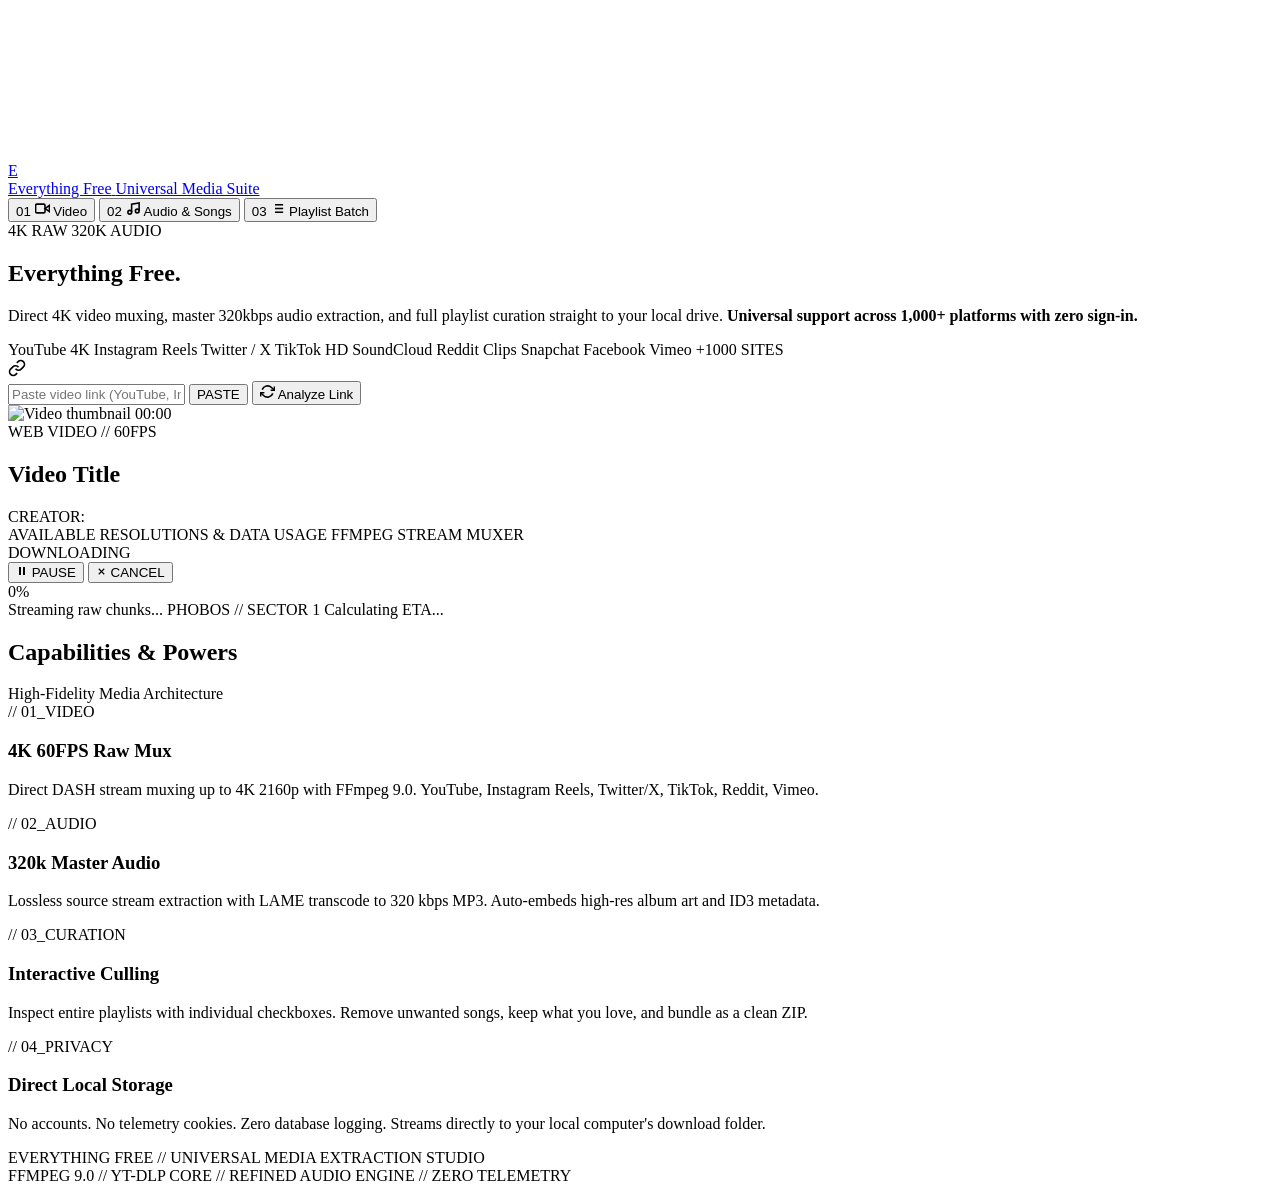
==== commit 2e988c97: "Revert "Premium cinematic UI/UX redesign: Official logo, Swiss typography, tactile paste pills, and " ====
--- a/frontend/index.html
+++ b/frontend/index.html
@@ -6,128 +6,115 @@
   <meta name="mobile-web-app-capable" content="yes">
   <meta name="apple-mobile-web-app-capable" content="yes">
   <meta name="apple-mobile-web-app-status-bar-style" content="black-translucent">
-  <meta name="theme-color" content="#0B0D10">
+  <meta name="theme-color" content="#050406">
   <meta name="format-detection" content="telephone=no">
-  <link rel="icon" type="image/png" href="/static/images/logo.png">
-  <link rel="apple-touch-icon" href="/static/images/logo.png">
   <link rel="manifest" href="/static/manifest.json">
   <title>EVERYTHING FREE — Universal Media & Audio Extraction Studio</title>
-  
-  <!-- Premium Editorial Typography: Space Grotesk, Inter, IBM Plex Mono -->
   <link rel="preconnect" href="https://fonts.googleapis.com">
   <link rel="preconnect" href="https://fonts.gstatic.com" crossorigin>
-  <link href="https://fonts.googleapis.com/css2?family=IBM+Plex+Mono:ital,wght@0,400;0,500;0,600;0,700;1,400&family=Inter:wght@300;400;500;600;700;800&family=Space+Grotesk:wght@500;600;700;800&display=swap" rel="stylesheet">
-  
+  <link href="https://fonts.googleapis.com/css2?family=Inter:wght@300;400;500;600;700&family=Space+Grotesk:wght@600;700;800&family=Space+Mono:ital,wght@0,400;0,700;1,400&family=Syne:wght@700;800;900&display=swap" rel="stylesheet">
   <link rel="stylesheet" href="/static/css/style.css">
 </head>
 <body>
-  <!-- Precision Scroll Progress -->
+  <!-- Top Scroll Progress Line -->
   <div id="scroll-progress-bar"></div>
 
-  <!-- Ambient Cinematic Micro-Particle Beam -->
+  <!-- Background Scanlines & Particle Embers Canvas -->
   <canvas id="ambient-canvas"></canvas>
-  <div class="ambient-spotlight"></div>
-
-  <!-- Site Header -->
+  <div class="scanlines-overlay"></div>
+  <div class="ambient-glow-mesh"></div>
+
+  <!-- Header Navigation -->
   <header class="site-header">
     <div class="container header-inner">
-      <a href="/" class="brand-link" aria-label="Everything Free Home">
-        <img src="/static/images/logo.png" alt="Everything Free" class="brand-logo-img">
-        <div class="brand-text-col">
-          <span class="brand-title">EVERYTHING FREE</span>
-          <span class="brand-tagline">UNIVERSAL MEDIA SUITE</span>
+      <a href="/" class="brand-link">
+        <div class="brand-icon-box">E</div>
+        <div class="brand-title-wrap">
+          <span class="brand-name">Everything Free</span>
+          <span class="brand-tagline-sub">Universal Media Suite</span>
         </div>
       </a>
 
-      <!-- Segmented Navigation Pill Control -->
-      <nav class="nav-pills" role="tablist" aria-label="Media extraction modes">
-        <button class="nav-tab-btn active" data-tab="video" role="tab" aria-selected="true">
+      <!-- Prominent Highlighted Nav Tabs -->
+      <nav class="nav-pills" role="tablist">
+        <button class="nav-tab-btn active" data-tab="video">
           <span class="tab-badge-num">01</span>
-          <svg class="tab-icon" width="14" height="14" viewBox="0 0 24 24" fill="none" stroke="currentColor" stroke-width="2.2"><polygon points="23 7 16 12 23 17 23 7"></polygon><rect x="1" y="5" width="15" height="14" rx="2" ry="2"></rect></svg>
+          <span class="tab-icon">
+            <svg width="15" height="15" viewBox="0 0 24 24" fill="none" stroke="currentColor" stroke-width="2.5"><polygon points="23 7 16 12 23 17 23 7"></polygon><rect x="1" y="5" width="15" height="14" rx="2" ry="2"></rect></svg>
+          </span>
           <span class="tab-label">Video</span>
         </button>
-        <button class="nav-tab-btn" data-tab="audio" role="tab" aria-selected="false">
+        <button class="nav-tab-btn" data-tab="audio">
           <span class="tab-badge-num">02</span>
-          <svg class="tab-icon" width="14" height="14" viewBox="0 0 24 24" fill="none" stroke="currentColor" stroke-width="2.2"><path d="M9 18V5l12-2v13"></path><circle cx="6" cy="18" r="3"></circle><circle cx="18" cy="16" r="3"></circle></svg>
+          <span class="tab-icon">
+            <svg width="15" height="15" viewBox="0 0 24 24" fill="none" stroke="currentColor" stroke-width="2.5"><path d="M9 18V5l12-2v13"></path><circle cx="6" cy="18" r="3"></circle><circle cx="18" cy="16" r="3"></circle></svg>
+          </span>
           <span class="tab-label">Audio & Songs</span>
         </button>
-        <button class="nav-tab-btn" data-tab="playlist" role="tab" aria-selected="false">
+        <button class="nav-tab-btn" data-tab="playlist">
           <span class="tab-badge-num">03</span>
-          <svg class="tab-icon" width="14" height="14" viewBox="0 0 24 24" fill="none" stroke="currentColor" stroke-width="2.2"><line x1="8" y1="6" x2="21" y2="6"></line><line x1="8" y1="12" x2="21" y2="12"></line><line x1="8" y1="18" x2="21" y2="18"></line><line x1="3" y1="6" x2="3.01" y2="6"></line><line x1="3" y1="12" x2="3.01" y2="12"></line><line x1="3" y1="18" x2="3.01" y2="18"></line></svg>
+          <span class="tab-icon">
+            <svg width="15" height="15" viewBox="0 0 24 24" fill="none" stroke="currentColor" stroke-width="2.5"><line x1="8" y1="6" x2="21" y2="6"></line><line x1="8" y1="12" x2="21" y2="12"></line><line x1="8" y1="18" x2="21" y2="18"></line><line x1="3" y1="6" x2="3.01" y2="6"></line><line x1="3" y1="12" x2="3.01" y2="12"></line><line x1="3" y1="18" x2="3.01" y2="18"></line></svg>
+          </span>
           <span class="tab-label">Playlist Batch</span>
         </button>
       </nav>
 
-      <!-- Live Engineering Status Pill -->
       <div class="header-engine-spec">
-        <span class="engine-live-pulse" aria-hidden="true"></span>
-        <span class="engine-tag">4K MUX</span>
-        <span class="engine-meta">FFMPEG 9.0 • 320K</span>
+        <span class="engine-tag">4K RAW</span>
+        <span class="engine-meta">320K AUDIO</span>
       </div>
     </div>
   </header>
 
-  <!-- Main Content -->
+  <!-- Main Container -->
   <main class="container">
     
     <!-- Hero Section -->
     <section class="hero-section">
-      <div class="hero-kicker">
-        <span class="kicker-badge">ZERO TELEMETRY</span>
-        <span class="kicker-line"></span>
-        <span class="kicker-spec">FFMPEG 9.0 RAW ENGINE</span>
-      </div>
-
       <h1 class="hero-title">
-        Unbounded Media Extraction. <br class="hero-br">
-        <span class="hero-title-crimson">Everything Free.</span>
+        Everything <span class="crimson-text">Free.</span>
       </h1>
-
-      <p class="hero-subtitle">
-        Direct 4K 60FPS video demuxing, master 320kbps MP3 mastering, and interactive playlist batch culling straight to your local storage.
-        <span class="hero-subtitle-dim">Engineered for 1,000+ streaming sites with zero registration.</span>
+      <p class="hero-subtitle-quote">
+        Direct 4K video muxing, master 320kbps audio extraction, and full playlist curation straight to your local drive.
+        <strong>Universal support across 1,000+ platforms with zero sign-in.</strong>
       </p>
 
-      <!-- Supported Platform Matrix -->
+      <!-- Platform Strip -->
       <div class="platform-strip">
-        <div class="plat-chip"><span class="chip-dot"></span>YouTube 4K</div>
-        <div class="plat-chip"><span class="chip-dot"></span>Instagram Reels</div>
-        <div class="plat-chip"><span class="chip-dot"></span>Twitter / X</div>
-        <div class="plat-chip"><span class="chip-dot"></span>TikTok HD</div>
-        <div class="plat-chip"><span class="chip-dot"></span>SoundCloud</div>
-        <div class="plat-chip"><span class="chip-dot"></span>Reddit Clips</div>
-        <div class="plat-chip"><span class="chip-dot"></span>Snapchat</div>
-        <div class="plat-chip"><span class="chip-dot"></span>Facebook</div>
-        <div class="plat-chip"><span class="chip-dot"></span>Vimeo</div>
-        <div class="plat-chip plat-chip-more">+1,000 SITES</div>
+        <span class="plat-chip">YouTube 4K</span>
+        <span class="plat-chip">Instagram Reels</span>
+        <span class="plat-chip">Twitter / X</span>
+        <span class="plat-chip">TikTok HD</span>
+        <span class="plat-chip">SoundCloud</span>
+        <span class="plat-chip">Reddit Clips</span>
+        <span class="plat-chip">Snapchat</span>
+        <span class="plat-chip">Facebook</span>
+        <span class="plat-chip">Vimeo</span>
+        <span class="plat-chip">+1000 SITES</span>
       </div>
     </section>
 
     <!-- ========================================================
-         TAB 1: VIDEO DOWNLOADER (4K/1080p/720p MUX)
+         TAB 1: VIDEO DOWNLOADER
     ======================================================== -->
-    <section id="view-video" class="tab-view-content" role="tabpanel">
+    <section id="view-video" class="tab-view-content">
       <div class="console-wrapper">
         <div class="console-laser-line"></div>
         <div class="input-bar-group">
-          <div class="input-field-wrap">
-            <div class="input-icon" aria-hidden="true">
-              <svg width="18" height="18" viewBox="0 0 24 24" fill="none" stroke="currentColor" stroke-width="2"><path d="M10 13a5 5 0 0 0 7.54.54l3-3a5 5 0 0 0-7.07-7.07l-1.72 1.71"></path><path d="M14 11a5 5 0 0 0-7.54-.54l-3 3a5 5 0 0 0 7.07 7.07l1.71-1.71"></path></svg>
-            </div>
-            <input type="url" id="video-url-input" class="console-input" placeholder="Paste video link (YouTube, Instagram, Twitter/X, TikTok, Reddit, etc.)..." autocomplete="off" spellcheck="false">
-            <button class="btn-paste" data-target="video-url-input" title="Paste link from clipboard">
-              <svg width="13" height="13" viewBox="0 0 24 24" fill="none" stroke="currentColor" stroke-width="2.2"><path d="M16 4h2a2 2 0 0 1 2 2v14a2 2 0 0 1-2 2H6a2 2 0 0 1-2-2V6a2 2 0 0 1 2-2h2"></path><rect x="8" y="2" width="8" height="4" rx="1" ry="1"></rect></svg>
-              <span>PASTE</span>
-            </button>
-          </div>
+          <div class="input-icon">
+            <svg width="18" height="18" viewBox="0 0 24 24" fill="none" stroke="currentColor" stroke-width="2.2"><path d="M10 13a5 5 0 0 0 7.54.54l3-3a5 5 0 0 0-7.07-7.07l-1.72 1.71"></path><path d="M14 11a5 5 0 0 0-7.54-.54l-3 3a5 5 0 0 0 7.07 7.07l1.71-1.71"></path></svg>
+          </div>
+          <input type="text" id="video-url-input" class="console-input" placeholder="Paste video link (YouTube, Instagram, Twitter/X, TikTok, Reddit, etc.)...">
+          <button class="btn-paste" data-target="video-url-input">PASTE</button>
           <button id="btn-analyze-video" class="btn-action-crimson" onclick="VideoDownloader.analyze()">
-            <svg width="15" height="15" viewBox="0 0 24 24" fill="none" stroke="currentColor" stroke-width="2.4"><polyline points="23 4 23 10 17 10"></polyline><polyline points="1 20 1 14 7 14"></polyline><path d="M3.51 9a9 9 0 0 1 14.85-3.36L23 10M1 14l4.64 4.36A9 9 0 0 0 20.49 15"></path></svg>
-            <span>Analyze Link</span>
+            <svg width="15" height="15" viewBox="0 0 24 24" fill="none" stroke="currentColor" stroke-width="2.5"><polyline points="23 4 23 10 17 10"></polyline><polyline points="1 20 1 14 7 14"></polyline><path d="M3.51 9a9 9 0 0 1 14.85-3.36L23 10M1 14l4.64 4.36A9 9 0 0 0 20.49 15"></path></svg>
+            Analyze Link
           </button>
         </div>
       </div>
 
-      <!-- Video Analysis Result Studio Card -->
+      <!-- Video Analysis Result Card -->
       <div id="video-result-card" class="media-result-card">
         <div class="media-preview-header">
           <div class="thumb-container">
@@ -135,51 +122,38 @@
             <span id="video-duration" class="thumb-duration">00:00</span>
           </div>
           <div class="media-info">
-            <div class="media-tags-row">
-              <span id="video-platform" class="media-platform-tag">WEB VIDEO // 60FPS</span>
-              <span class="media-codec-tag">FFMPEG PRO-MUX</span>
-            </div>
+            <span id="video-platform" class="media-platform-tag">WEB VIDEO // 60FPS</span>
             <h2 id="video-title" class="media-title">Video Title</h2>
             <div class="media-meta">
-              <span class="meta-label">SOURCE CREATOR:</span>
-              <strong id="video-uploader" class="meta-val">Creator</strong>
+              <span>CREATOR: <strong id="video-uploader" style="color: #ffffff;">Artist</strong></span>
             </div>
           </div>
         </div>
 
         <div class="format-grid-header">
-          <div class="format-header-title">
-            <svg width="14" height="14" viewBox="0 0 24 24" fill="none" stroke="currentColor" stroke-width="2"><rect x="2" y="2" width="20" height="20" rx="2.18" ry="2.18"></rect><line x1="7" y1="2" x2="7" y2="22"></line><line x1="17" y1="2" x2="17" y2="22"></line><line x1="2" y1="12" x2="22" y2="12"></line><line x1="2" y1="7" x2="7" y2="7"></line><line x1="2" y1="17" x2="7" y2="17"></line><line x1="17" y1="17" x2="22" y2="17"></line><line x1="17" y1="7" x2="22" y2="7"></line></svg>
-            <span>AVAILABLE RESOLUTIONS & DATA METRICS</span>
-          </div>
-          <span class="format-header-sub">DIRECT DUAL-STREAM DASH</span>
-        </div>
-        
+          <span>AVAILABLE RESOLUTIONS & DATA USAGE</span>
+          <span style="color: var(--text-dim);">FFMPEG STREAM MUXER</span>
+        </div>
         <div id="video-formats-grid" class="format-grid"></div>
 
-        <!-- Celestial Telemetry Progress Dial Panel -->
+        <!-- Celestial 3D Planet Progress Panel -->
         <div id="video-download-progress" class="download-progress-panel">
           <div class="celestial-progress-grid">
             <div class="planet-stage-box">
-              <div class="planet-telemetry-hud">
-                <span class="hud-corner tl"></span><span class="hud-corner tr"></span>
-                <span class="hud-corner bl"></span><span class="hud-corner br"></span>
-              </div>
               <div class="planet-orbit-ring"><div class="planet-satellite"></div></div>
               <div id="video-planet-sphere" class="planet-sphere stage-moon"></div>
             </div>
-            
             <div class="progress-details-col">
               <div class="progress-header-row">
                 <div class="progress-status-wrap">
                   <span id="video-progress-status" class="progress-status-badge">DOWNLOADING</span>
                   <div class="progress-ctrl-btns">
-                    <button id="video-btn-pause" class="btn-job-action btn-job-pause" onclick="VideoDownloader.togglePause()" title="Pause stream">
+                    <button id="video-btn-pause" class="btn-job-action btn-job-pause" onclick="VideoDownloader.togglePause()">
                       <svg class="icon-pause" width="12" height="12" viewBox="0 0 24 24" fill="currentColor"><rect x="6" y="4" width="4" height="16"></rect><rect x="14" y="4" width="4" height="16"></rect></svg>
                       <svg class="icon-play" width="12" height="12" viewBox="0 0 24 24" fill="currentColor" style="display:none;"><polygon points="5 3 19 12 5 21 5 3"></polygon></svg>
                       <span class="btn-text">PAUSE</span>
                     </button>
-                    <button id="video-btn-cancel" class="btn-job-action btn-job-cancel" onclick="VideoDownloader.cancel()" title="Cancel download">
+                    <button id="video-btn-cancel" class="btn-job-action btn-job-cancel" onclick="VideoDownloader.cancel()">
                       <svg width="11" height="11" viewBox="0 0 24 24" fill="none" stroke="currentColor" stroke-width="2.5"><line x1="18" y1="6" x2="6" y2="18"></line><line x1="6" y1="6" x2="18" y2="18"></line></svg>
                       <span>CANCEL</span>
                     </button>
@@ -187,15 +161,13 @@
                 </div>
                 <span id="video-progress-pct" class="progress-pct-huge">0%</span>
               </div>
-              
               <div class="progress-bar-track">
                 <div id="video-progress-fill" class="progress-bar-fill"></div>
               </div>
-              
               <div class="progress-meta-row">
-                <span id="video-progress-speed" class="meta-speed">Streaming raw chunks...</span>
-                <span id="video-planet-name" class="planet-name-badge">SECTOR // PHOBOS</span>
-                <span id="video-progress-meta" class="meta-eta">Calculating ETA...</span>
+                <span id="video-progress-speed">Streaming raw chunks...</span>
+                <span id="video-planet-name" class="planet-name-badge">PHOBOS // SECTOR 1</span>
+                <span id="video-progress-meta">Calculating ETA...</span>
               </div>
             </div>
           </div>
@@ -204,25 +176,20 @@
     </section>
 
     <!-- ========================================================
-         TAB 2: SONG & AUDIO HUB (SEARCH OR PASTE DIRECT LINK)
+         TAB 2: SONG & AUDIO HUB (SEARCH + PASTE LINK)
     ======================================================== -->
-    <section id="view-audio" class="tab-view-content" role="tabpanel" style="display: none;">
+    <section id="view-audio" class="tab-view-content" style="display: none;">
       <div class="console-wrapper">
         <div class="console-laser-line"></div>
         <div class="input-bar-group">
-          <div class="input-field-wrap">
-            <div class="input-icon" aria-hidden="true">
-              <svg width="18" height="18" viewBox="0 0 24 24" fill="none" stroke="currentColor" stroke-width="2"><circle cx="11" cy="11" r="8"></circle><line x1="21" y1="21" x2="16.65" y2="16.65"></line></svg>
-            </div>
-            <input type="text" id="audio-search-input" class="console-input" placeholder="Search famous song title, artist, OR paste music video link..." autocomplete="off" spellcheck="false">
-            <button class="btn-paste" data-target="audio-search-input" title="Paste song name or link">
-              <svg width="13" height="13" viewBox="0 0 24 24" fill="none" stroke="currentColor" stroke-width="2.2"><path d="M16 4h2a2 2 0 0 1 2 2v14a2 2 0 0 1-2 2H6a2 2 0 0 1-2-2V6a2 2 0 0 1 2-2h2"></path><rect x="8" y="2" width="8" height="4" rx="1" ry="1"></rect></svg>
-              <span>PASTE</span>
-            </button>
-          </div>
+          <div class="input-icon">
+            <svg width="18" height="18" viewBox="0 0 24 24" fill="none" stroke="currentColor" stroke-width="2.2"><circle cx="11" cy="11" r="8"></circle><line x1="21" y1="21" x2="16.65" y2="16.65"></line></svg>
+          </div>
+          <input type="text" id="audio-search-input" class="console-input" placeholder="Search famous song title, artist, OR paste music video link...">
+          <button class="btn-paste" data-target="audio-search-input">PASTE</button>
           <button id="btn-search-audio" class="btn-action-crimson" onclick="AudioHub.searchOrAnalyze()">
-            <svg width="15" height="15" viewBox="0 0 24 24" fill="none" stroke="currentColor" stroke-width="2.4"><circle cx="11" cy="11" r="8"></circle><line x1="21" y1="21" x2="16.65" y2="16.65"></line></svg>
-            <span>Search / Fetch</span>
+            <svg width="15" height="15" viewBox="0 0 24 24" fill="none" stroke="currentColor" stroke-width="2.5"><circle cx="11" cy="11" r="8"></circle><line x1="21" y1="21" x2="16.65" y2="16.65"></line></svg>
+            Search / Fetch
           </button>
         </div>
 
@@ -246,24 +213,17 @@
             <span id="audio-duration" class="thumb-duration">00:00</span>
           </div>
           <div class="media-info">
-            <div class="media-tags-row">
-              <span class="media-platform-tag">MASTER AUDIO // 320 KBPS</span>
-              <span class="media-codec-tag">MUTAGEN ID3 EMBEDDED</span>
-            </div>
+            <span class="media-platform-tag">HIGH RES MASTER // MUTAGEN EMBEDDED</span>
             <h2 id="audio-title" class="media-title">Track Title</h2>
             <div class="media-meta">
-              <span class="meta-label">ARTIST:</span>
-              <strong id="audio-uploader" class="meta-val">Artist</strong>
+              <span>ARTIST: <strong id="audio-uploader" style="color: #ffffff;">Artist</strong></span>
             </div>
           </div>
         </div>
 
         <div class="format-grid-header">
-          <div class="format-header-title">
-            <svg width="14" height="14" viewBox="0 0 24 24" fill="none" stroke="currentColor" stroke-width="2"><path d="M9 18V5l12-2v13"></path><circle cx="6" cy="18" r="3"></circle><circle cx="18" cy="16" r="3"></circle></svg>
-            <span>BITRATE & AUDIO MASTER TIERS</span>
-          </div>
-          <span class="format-header-sub">LAME VBR/CBR HIGH-RES</span>
+          <span>BITRATE & AUDIO TIERS</span>
+          <span style="color: var(--text-dim);">320KBPS LAME ENCODER</span>
         </div>
         <div id="audio-formats-grid" class="format-grid"></div>
       </div>
@@ -271,14 +231,10 @@
       <!-- Search Results Grid -->
       <div id="audio-results-container" class="song-results-grid"></div>
 
-      <!-- Celestial Telemetry Progress Panel (Audio) -->
+      <!-- Celestial 3D Planet Progress Panel (Audio) -->
       <div id="audio-download-progress" class="download-progress-panel">
         <div class="celestial-progress-grid">
           <div class="planet-stage-box">
-            <div class="planet-telemetry-hud">
-              <span class="hud-corner tl"></span><span class="hud-corner tr"></span>
-              <span class="hud-corner bl"></span><span class="hud-corner br"></span>
-            </div>
             <div class="planet-orbit-ring"><div class="planet-satellite"></div></div>
             <div id="audio-planet-sphere" class="planet-sphere stage-moon"></div>
           </div>
@@ -287,12 +243,12 @@
               <div class="progress-status-wrap">
                 <span id="audio-progress-status" class="progress-status-badge">EXTRACTING</span>
                 <div class="progress-ctrl-btns">
-                  <button id="audio-btn-pause" class="btn-job-action btn-job-pause" onclick="AudioHub.togglePause()" title="Pause audio stream">
+                  <button id="audio-btn-pause" class="btn-job-action btn-job-pause" onclick="AudioHub.togglePause()">
                     <svg class="icon-pause" width="12" height="12" viewBox="0 0 24 24" fill="currentColor"><rect x="6" y="4" width="4" height="16"></rect><rect x="14" y="4" width="4" height="16"></rect></svg>
                     <svg class="icon-play" width="12" height="12" viewBox="0 0 24 24" fill="currentColor" style="display:none;"><polygon points="5 3 19 12 5 21 5 3"></polygon></svg>
                     <span class="btn-text">PAUSE</span>
                   </button>
-                  <button id="audio-btn-cancel" class="btn-job-action btn-job-cancel" onclick="AudioHub.cancel()" title="Cancel extraction">
+                  <button id="audio-btn-cancel" class="btn-job-action btn-job-cancel" onclick="AudioHub.cancel()">
                     <svg width="11" height="11" viewBox="0 0 24 24" fill="none" stroke="currentColor" stroke-width="2.5"><line x1="18" y1="6" x2="6" y2="18"></line><line x1="6" y1="6" x2="18" y2="18"></line></svg>
                     <span>CANCEL</span>
                   </button>
@@ -304,9 +260,9 @@
               <div id="audio-progress-fill" class="progress-bar-fill"></div>
             </div>
             <div class="progress-meta-row">
-              <span id="audio-progress-speed" class="meta-speed">Streaming audio...</span>
-              <span id="audio-planet-name" class="planet-name-badge">SECTOR // PHOBOS</span>
-              <span id="audio-progress-meta" class="meta-eta">Embedding ID3 Artwork...</span>
+              <span id="audio-progress-speed">Streaming audio...</span>
+              <span id="audio-planet-name" class="planet-name-badge">PHOBOS // SECTOR 1</span>
+              <span id="audio-progress-meta">Embedding ID3 Artwork...</span>
             </div>
           </div>
         </div>
@@ -316,64 +272,49 @@
     <!-- ========================================================
          TAB 3: PLAYLIST & BATCH STUDIO (WITH CHECKBOXES)
     ======================================================== -->
-    <section id="view-playlist" class="tab-view-content" role="tabpanel" style="display: none;">
+    <section id="view-playlist" class="tab-view-content" style="display: none;">
       <div class="console-wrapper">
         <div class="console-laser-line"></div>
         <div class="input-bar-group">
-          <div class="input-field-wrap">
-            <div class="input-icon" aria-hidden="true">
-              <svg width="18" height="18" viewBox="0 0 24 24" fill="none" stroke="currentColor" stroke-width="2"><line x1="8" y1="6" x2="21" y2="6"></line><line x1="8" y1="12" x2="21" y2="12"></line><line x1="8" y1="18" x2="21" y2="18"></line><line x1="3" y1="6" x2="3.01" y2="6"></line><line x1="3" y1="12" x2="3.01" y2="12"></line><line x1="3" y1="18" x2="3.01" y2="18"></line></svg>
-            </div>
-            <input type="url" id="playlist-url-input" class="console-input" placeholder="Paste full playlist link (YouTube playlist, SoundCloud album, etc.)..." autocomplete="off" spellcheck="false">
-            <button class="btn-paste" data-target="playlist-url-input" title="Paste playlist link">
-              <svg width="13" height="13" viewBox="0 0 24 24" fill="none" stroke="currentColor" stroke-width="2.2"><path d="M16 4h2a2 2 0 0 1 2 2v14a2 2 0 0 1-2 2H6a2 2 0 0 1-2-2V6a2 2 0 0 1 2-2h2"></path><rect x="8" y="2" width="8" height="4" rx="1" ry="1"></rect></svg>
-              <span>PASTE</span>
-            </button>
-          </div>
+          <div class="input-icon">
+            <svg width="18" height="18" viewBox="0 0 24 24" fill="none" stroke="currentColor" stroke-width="2.2"><line x1="8" y1="6" x2="21" y2="6"></line><line x1="8" y1="12" x2="21" y2="12"></line><line x1="8" y1="18" x2="21" y2="18"></line><line x1="3" y1="6" x2="3.01" y2="6"></line><line x1="3" y1="12" x2="3.01" y2="12"></line><line x1="3" y1="18" x2="3.01" y2="18"></line></svg>
+          </div>
+          <input type="text" id="playlist-url-input" class="console-input" placeholder="Paste full playlist link (YouTube playlist, SoundCloud album, etc.)...">
+          <button class="btn-paste" data-target="playlist-url-input">PASTE</button>
           <button id="btn-analyze-playlist" class="btn-action-crimson" onclick="PlaylistStudio.analyze()">
-            <svg width="15" height="15" viewBox="0 0 24 24" fill="none" stroke="currentColor" stroke-width="2.4"><polygon points="5 3 19 12 5 21 5 3"></polygon></svg>
-            <span>Fetch Playlist</span>
+            <svg width="15" height="15" viewBox="0 0 24 24" fill="none" stroke="currentColor" stroke-width="2.5"><polygon points="5 3 19 12 5 21 5 3"></polygon></svg>
+            Fetch Playlist
           </button>
         </div>
       </div>
 
       <!-- Playlist Curation Dashboard -->
       <div id="playlist-dashboard" class="media-result-card">
-        <div class="playlist-header-block">
-          <div class="media-tags-row">
-            <span class="media-platform-tag">BATCH STUDIO // PLAYLIST CULLING</span>
-            <span class="media-codec-tag">ZIP ARCHIVE BUNDLER</span>
-          </div>
+        <div style="margin-bottom: 1.25rem;">
+          <span class="media-platform-tag">PLAYLIST CULLING // BATCH STUDIO</span>
           <h2 id="playlist-title" class="media-title">Playlist Title</h2>
-          <div id="playlist-curator" class="playlist-curator-label">Curated Collection</div>
-        </div>
-
-        <!-- Interactive Playlist Selection & Download Toolbar -->
+          <div id="playlist-curator" style="font-family: var(--font-mono); font-size: 0.8rem; color: var(--text-muted);">Curated Collection</div>
+        </div>
+
+        <!-- Interactive Playlist Toolbar -->
         <div class="playlist-toolbar">
           <div class="playlist-select-actions">
-            <button class="btn-tool" onclick="PlaylistStudio.selectAll()">
-              <svg width="12" height="12" viewBox="0 0 24 24" fill="none" stroke="currentColor" stroke-width="2.5"><polyline points="20 6 9 17 4 12"></polyline></svg>
-              <span>SELECT ALL</span>
-            </button>
-            <button class="btn-tool" onclick="PlaylistStudio.deselectAll()">
-              <svg width="12" height="12" viewBox="0 0 24 24" fill="none" stroke="currentColor" stroke-width="2.5"><line x1="18" y1="6" x2="6" y2="18"></line><line x1="6" y1="6" x2="18" y2="18"></line></svg>
-              <span>DESELECT ALL</span>
-            </button>
+            <button class="btn-tool" onclick="PlaylistStudio.selectAll()">✓ SELECT ALL</button>
+            <button class="btn-tool" onclick="PlaylistStudio.deselectAll()">✕ DESELECT ALL</button>
             <div class="playlist-counter">
               SELECTED: <span id="playlist-selected-count">0</span> / <span id="playlist-total-count">0</span> TRACKS
-              <span class="counter-size">(<span id="playlist-est-size">~0 MB</span>)</span>
+              (<span id="playlist-est-size">~0 MB</span>)
             </div>
           </div>
 
           <div class="playlist-download-action">
-            <select id="playlist-quality-select" class="quality-select" aria-label="Audio quality">
+            <select id="playlist-quality-select" class="quality-select">
               <option value="320k">320 kbps MP3 (Master)</option>
               <option value="256k">256 kbps MP3 (Studio)</option>
               <option value="192k">192 kbps MP3 (Standard)</option>
             </select>
             <button id="btn-download-playlist-batch" class="btn-download-batch" onclick="PlaylistStudio.startBatchDownload()">
-              <svg width="14" height="14" viewBox="0 0 24 24" fill="none" stroke="currentColor" stroke-width="2.4"><path d="M21 15v4a2 2 0 0 1-2 2H5a2 2 0 0 1-2-2v-4"></path><polyline points="7 10 12 15 17 10"></polyline><line x1="12" y1="15" x2="12" y2="3"></line></svg>
-              <span>DOWNLOAD SELECTED (ZIP)</span>
+              DOWNLOAD SELECTED (ZIP)
             </button>
           </div>
         </div>
@@ -381,14 +322,10 @@
         <!-- Interactive Tracks List with Checkboxes -->
         <div id="playlist-tracks-list" class="tracks-container"></div>
 
-        <!-- Celestial Telemetry Progress Panel (Playlist) -->
+        <!-- Celestial 3D Planet Progress Panel (Playlist) -->
         <div id="playlist-download-progress" class="download-progress-panel">
           <div class="celestial-progress-grid">
             <div class="planet-stage-box">
-              <div class="planet-telemetry-hud">
-                <span class="hud-corner tl"></span><span class="hud-corner tr"></span>
-                <span class="hud-corner bl"></span><span class="hud-corner br"></span>
-              </div>
               <div class="planet-orbit-ring"><div class="planet-satellite"></div></div>
               <div id="playlist-planet-sphere" class="planet-sphere stage-moon"></div>
             </div>
@@ -397,12 +334,12 @@
                 <div class="progress-status-wrap">
                   <span id="playlist-progress-status" class="progress-status-badge">BATCH DOWNLOADING</span>
                   <div class="progress-ctrl-btns">
-                    <button id="playlist-btn-pause" class="btn-job-action btn-job-pause" onclick="PlaylistStudio.togglePause()" title="Pause batch stream">
+                    <button id="playlist-btn-pause" class="btn-job-action btn-job-pause" onclick="PlaylistStudio.togglePause()">
                       <svg class="icon-pause" width="12" height="12" viewBox="0 0 24 24" fill="currentColor"><rect x="6" y="4" width="4" height="16"></rect><rect x="14" y="4" width="4" height="16"></rect></svg>
                       <svg class="icon-play" width="12" height="12" viewBox="0 0 24 24" fill="currentColor" style="display:none;"><polygon points="5 3 19 12 5 21 5 3"></polygon></svg>
                       <span class="btn-text">PAUSE</span>
                     </button>
-                    <button id="playlist-btn-cancel" class="btn-job-action btn-job-cancel" onclick="PlaylistStudio.cancel()" title="Cancel batch">
+                    <button id="playlist-btn-cancel" class="btn-job-action btn-job-cancel" onclick="PlaylistStudio.cancel()">
                       <svg width="11" height="11" viewBox="0 0 24 24" fill="none" stroke="currentColor" stroke-width="2.5"><line x1="18" y1="6" x2="6" y2="18"></line><line x1="6" y1="6" x2="18" y2="18"></line></svg>
                       <span>CANCEL</span>
                     </button>
@@ -414,9 +351,9 @@
                 <div id="playlist-progress-fill" class="progress-bar-fill"></div>
               </div>
               <div class="progress-meta-row">
-                <span id="playlist-progress-speed" class="meta-speed">Batch queued...</span>
-                <span id="playlist-planet-name" class="planet-name-badge">SECTOR // PHOBOS</span>
-                <span id="playlist-progress-meta" class="meta-eta">Packaging ZIP archive...</span>
+                <span id="playlist-progress-speed">Batch queued...</span>
+                <span id="playlist-planet-name" class="planet-name-badge">PHOBOS // SECTOR 1</span>
+                <span id="playlist-progress-meta">Packaging ZIP archive...</span>
               </div>
             </div>
           </div>
@@ -425,155 +362,41 @@
     </section>
 
     <!-- ========================================================
-         CINEMATIC INFOGRAPHIC: 4-PHASE EXTRACTION PIPELINE
+         POWERS & CAPABILITIES (NO JUNK TEXT, PURE VALUE)
     ======================================================== -->
-    <section class="cinematic-pipeline-section">
-      <div class="pipeline-header">
-        <span class="pipeline-kicker">CINEMATIC ARCHITECTURE</span>
-        <h2 class="pipeline-title">Direct Stream Extraction Pipeline</h2>
-        <p class="pipeline-subtitle">
-          How media flows from source web protocols to your local filesystem with 0ms buffering and zero intermediary storage.
-        </p>
-      </div>
-
-      <div class="pipeline-flow-grid">
-        <div class="pipeline-step-card">
-          <div class="step-num-badge">01</div>
-          <div class="step-icon-wrap">
-            <svg width="22" height="22" viewBox="0 0 24 24" fill="none" stroke="currentColor" stroke-width="2"><circle cx="12" cy="12" r="10"></circle><line x1="2" y1="12" x2="22" y2="12"></line><path d="M12 2a15.3 15.3 0 0 1 4 10 15.3 15.3 0 0 1-4 10 15.3 15.3 0 0 1-4-10 15.3 15.3 0 0 1 4-10z"></path></svg>
-          </div>
-          <span class="step-phase-tag">INGESTION</span>
-          <h3 class="step-title">Direct Handshake</h3>
-          <p class="step-desc">
-            Bypasses anti-bot rate limits and client barriers across 1,000+ protocols. Zero telemetry or user cookies required.
-          </p>
-          <div class="step-footer-meta">1000+ SITES • RAW HANDSHAKE</div>
-        </div>
-
-        <div class="pipeline-arrow" aria-hidden="true">→</div>
-
-        <div class="pipeline-step-card">
-          <div class="step-num-badge">02</div>
-          <div class="step-icon-wrap">
-            <svg width="22" height="22" viewBox="0 0 24 24" fill="none" stroke="currentColor" stroke-width="2"><polygon points="12 2 2 7 12 12 22 7 12 2"></polygon><polyline points="2 17 12 22 22 17"></polyline><polyline points="2 12 12 17 22 12"></polyline></svg>
-          </div>
-          <span class="step-phase-tag">DEMUXING</span>
-          <h3 class="step-title">DASH Chunk Split</h3>
-          <p class="step-desc">
-            Isolates pristine 60FPS video frames and standalone audio streams, calculating exact byte footprints before transfer.
-          </p>
-          <div class="step-footer-meta">DASH / HLS • CHUNK REASSEMBLY</div>
-        </div>
-
-        <div class="pipeline-arrow" aria-hidden="true">→</div>
-
-        <div class="pipeline-step-card">
-          <div class="step-num-badge">03</div>
-          <div class="step-icon-wrap">
-            <svg width="22" height="22" viewBox="0 0 24 24" fill="none" stroke="currentColor" stroke-width="2"><rect x="2" y="2" width="20" height="20" rx="2.18" ry="2.18"></rect><line x1="7" y1="2" x2="7" y2="22"></line><line x1="17" y1="2" x2="17" y2="22"></line><line x1="2" y1="12" x2="22" y2="12"></line></svg>
-          </div>
-          <span class="step-phase-tag">MASTERING</span>
-          <h3 class="step-title">FFmpeg 9.0 Core</h3>
-          <p class="step-desc">
-            Raw 4K 2160p stream muxing or studio 320 kbps MP3 transcoding with embedded high-resolution Mutagen ID3 album artwork.
-          </p>
-          <div class="step-footer-meta">FFMPEG 9.0 • 320K LAME</div>
-        </div>
-
-        <div class="pipeline-arrow" aria-hidden="true">→</div>
-
-        <div class="pipeline-step-card">
-          <div class="step-num-badge">04</div>
-          <div class="step-icon-wrap">
-            <svg width="22" height="22" viewBox="0 0 24 24" fill="none" stroke="currentColor" stroke-width="2"><path d="M21 15v4a2 2 0 0 1-2 2H5a2 2 0 0 1-2-2v-4"></path><polyline points="7 10 12 15 17 10"></polyline><line x1="12" y1="15" x2="12" y2="3"></line></svg>
-          </div>
-          <span class="step-phase-tag">DELIVERY</span>
-          <h3 class="step-title">Direct Local Drop</h3>
-          <p class="step-desc">
-            Byte streams deliver straight into your browser download directory. Zero database logs, zero intermediary cloud retention.
-          </p>
-          <div class="step-footer-meta">ZERO TRACE • IMMEDIATE DROP</div>
-        </div>
-      </div>
-
-      <!-- Technical Telemetry Stat Counters -->
-      <div class="pipeline-metrics-strip">
-        <div class="metric-item">
-          <span class="metric-value">4K 60FPS</span>
-          <span class="metric-label">MAX STREAM RESOLUTION</span>
-        </div>
-        <div class="metric-divider"></div>
-        <div class="metric-item">
-          <span class="metric-value">320 KBPS</span>
-          <span class="metric-label">LOSSLESS AUDIO MASTER</span>
-        </div>
-        <div class="metric-divider"></div>
-        <div class="metric-item">
-          <span class="metric-value">0 KB</span>
-          <span class="metric-label">SERVER DATA RETENTION</span>
-        </div>
-        <div class="metric-divider"></div>
-        <div class="metric-item">
-          <span class="metric-value">1,000+</span>
-          <span class="metric-label">SUPPORTED PROTOCOLS</span>
-        </div>
-      </div>
-    </section>
-
-    <!-- Capabilities & Core Values Grid -->
     <section class="powers-section">
       <div class="powers-header">
-        <span class="pipeline-kicker">ENGINEERING SPECIFICATIONS</span>
-        <h2 class="powers-title">Studio Capabilities</h2>
+        <h2 class="powers-title">Capabilities & Powers</h2>
+        <div class="powers-subtitle">High-Fidelity Media Architecture</div>
       </div>
 
       <div class="powers-grid">
         <div class="power-card">
-          <div class="power-card-top">
-            <span class="power-code">// 01_VIDEO</span>
-            <div class="power-icon-circle">
-              <svg width="15" height="15" viewBox="0 0 24 24" fill="none" stroke="currentColor" stroke-width="2.2"><polygon points="23 7 16 12 23 17 23 7"></polygon><rect x="1" y="5" width="15" height="14" rx="2" ry="2"></rect></svg>
-            </div>
-          </div>
+          <span class="power-code">// 01_VIDEO</span>
           <h3 class="power-card-title">4K 60FPS Raw Mux</h3>
           <p class="power-card-desc">
-            Direct DASH stream muxing up to 4K 2160p with FFmpeg 9.0. Full support for YouTube, Instagram Reels, Twitter/X, TikTok, Reddit, and Vimeo.
+            Direct DASH stream muxing up to 4K 2160p with FFmpeg 9.0. YouTube, Instagram Reels, Twitter/X, TikTok, Reddit, Vimeo.
           </p>
         </div>
 
         <div class="power-card">
-          <div class="power-card-top">
-            <span class="power-code">// 02_AUDIO</span>
-            <div class="power-icon-circle">
-              <svg width="15" height="15" viewBox="0 0 24 24" fill="none" stroke="currentColor" stroke-width="2.2"><path d="M9 18V5l12-2v13"></path><circle cx="6" cy="18" r="3"></circle><circle cx="18" cy="16" r="3"></circle></svg>
-            </div>
-          </div>
+          <span class="power-code">// 02_AUDIO</span>
           <h3 class="power-card-title">320k Master Audio</h3>
           <p class="power-card-desc">
-            Direct audio stream demux with LAME transcode to 320 kbps MP3. Auto-embeds high-res album artwork and Mutagen ID3 metadata.
+            Lossless source stream extraction with LAME transcode to 320 kbps MP3. Auto-embeds high-res album art and ID3 metadata.
           </p>
         </div>
 
         <div class="power-card">
-          <div class="power-card-top">
-            <span class="power-code">// 03_CURATION</span>
-            <div class="power-icon-circle">
-              <svg width="15" height="15" viewBox="0 0 24 24" fill="none" stroke="currentColor" stroke-width="2.2"><polyline points="9 11 12 14 22 4"></polyline><path d="M21 12v7a2 2 0 0 1-2 2H5a2 2 0 0 1-2-2V5a2 2 0 0 1 2-2h11"></path></svg>
-            </div>
-          </div>
+          <span class="power-code">// 03_CURATION</span>
           <h3 class="power-card-title">Interactive Culling</h3>
           <p class="power-card-desc">
-            Inspect entire playlists with individual checkboxes. Remove unwanted tracks, keep what you love, and bundle as a clean ZIP archive.
+            Inspect entire playlists with individual checkboxes. Remove unwanted songs, keep what you love, and bundle as a clean ZIP.
           </p>
         </div>
 
         <div class="power-card">
-          <div class="power-card-top">
-            <span class="power-code">// 04_PRIVACY</span>
-            <div class="power-icon-circle">
-              <svg width="15" height="15" viewBox="0 0 24 24" fill="none" stroke="currentColor" stroke-width="2.2"><path d="M12 22s8-4 8-10V5l-8-3-8 3v7c0 6 8 10 8 10z"></path></svg>
-            </div>
-          </div>
+          <span class="power-code">// 04_PRIVACY</span>
           <h3 class="power-card-title">Direct Local Storage</h3>
           <p class="power-card-desc">
             No accounts. No telemetry cookies. Zero database logging. Streams directly to your local computer's download folder.
@@ -587,14 +410,11 @@
   <!-- Site Footer -->
   <footer class="site-footer">
     <div class="container footer-inner">
-      <div class="footer-brand-wrap">
-        <img src="/static/images/logo.png" alt="Everything Free" class="footer-logo-img">
-        <div class="footer-quote">
-          EVERYTHING FREE // <span class="footer-crimson">UNIVERSAL MEDIA EXTRACTION STUDIO</span>
-        </div>
+      <div class="footer-quote">
+        EVERYTHING FREE // <span>UNIVERSAL MEDIA EXTRACTION STUDIO</span>
       </div>
       <div class="footer-tech">
-        FFMPEG 9.0 • YT-DLP CORE • 320K AUDIO ENGINE • ZERO TELEMETRY
+        FFMPEG 9.0 // YT-DLP CORE // REFINED AUDIO ENGINE // ZERO TELEMETRY
       </div>
     </div>
   </footer>
@@ -605,4 +425,4 @@
   <script src="/static/js/audio.js"></script>
   <script src="/static/js/playlist.js"></script>
 </body>
-</html>+</html>
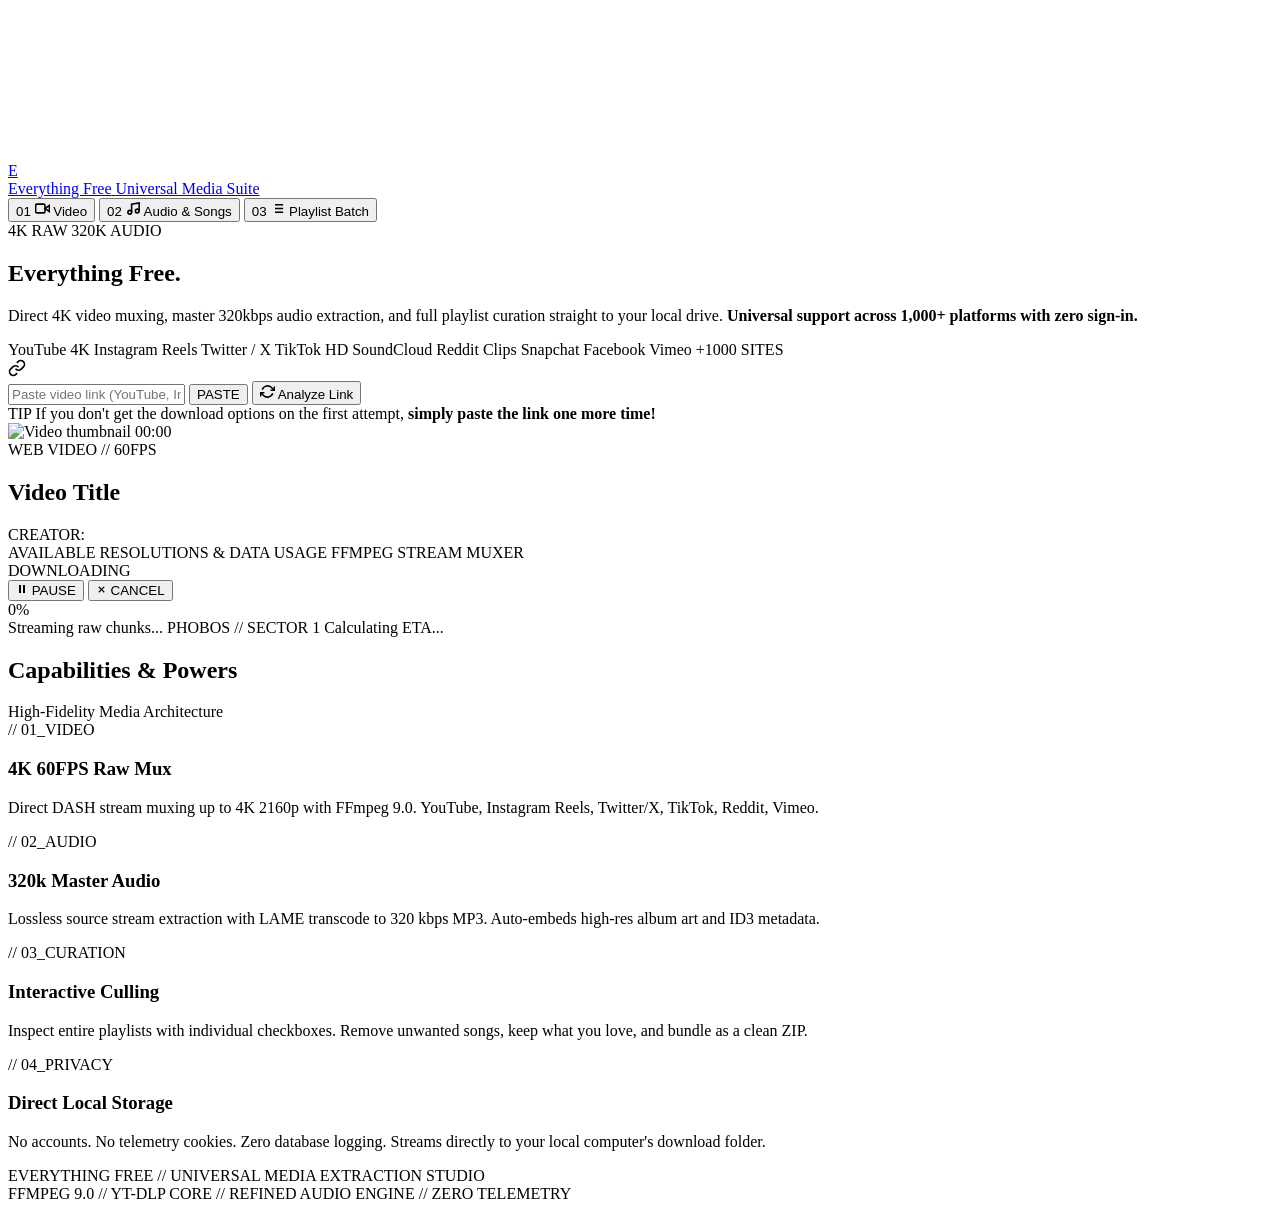
==== commit 98ad8396: "Add multi-strategy auto-retry for media extraction and animated helper retry caption" ====
--- a/frontend/index.html
+++ b/frontend/index.html
@@ -112,6 +112,14 @@
             Analyze Link
           </button>
         </div>
+
+        <!-- Highlighted Animated Helper Caption -->
+        <div class="quick-retry-hint">
+          <span class="hint-badge-icon">TIP</span>
+          <span class="hint-text">
+            If you don't get the download options on the first attempt, <strong>simply paste the link one more time!</strong>
+          </span>
+        </div>
       </div>
 
       <!-- Video Analysis Result Card -->
@@ -203,6 +211,14 @@
           <button class="chip-btn" data-query="Arijit Singh Kesariya">Kesariya</button>
           <button class="chip-btn" data-query="Drake One Dance">One Dance</button>
         </div>
+
+        <!-- Highlighted Animated Helper Caption -->
+        <div class="quick-retry-hint">
+          <span class="hint-badge-icon">TIP</span>
+          <span class="hint-text">
+            If you don't get the download options on the first attempt, <strong>simply paste the link one more time!</strong>
+          </span>
+        </div>
       </div>
 
       <!-- Direct Audio Analysis Card -->
@@ -285,6 +301,14 @@
             <svg width="15" height="15" viewBox="0 0 24 24" fill="none" stroke="currentColor" stroke-width="2.5"><polygon points="5 3 19 12 5 21 5 3"></polygon></svg>
             Fetch Playlist
           </button>
+        </div>
+
+        <!-- Highlighted Animated Helper Caption -->
+        <div class="quick-retry-hint">
+          <span class="hint-badge-icon">TIP</span>
+          <span class="hint-text">
+            If you don't get the download options on the first attempt, <strong>simply paste the link one more time!</strong>
+          </span>
         </div>
       </div>
 
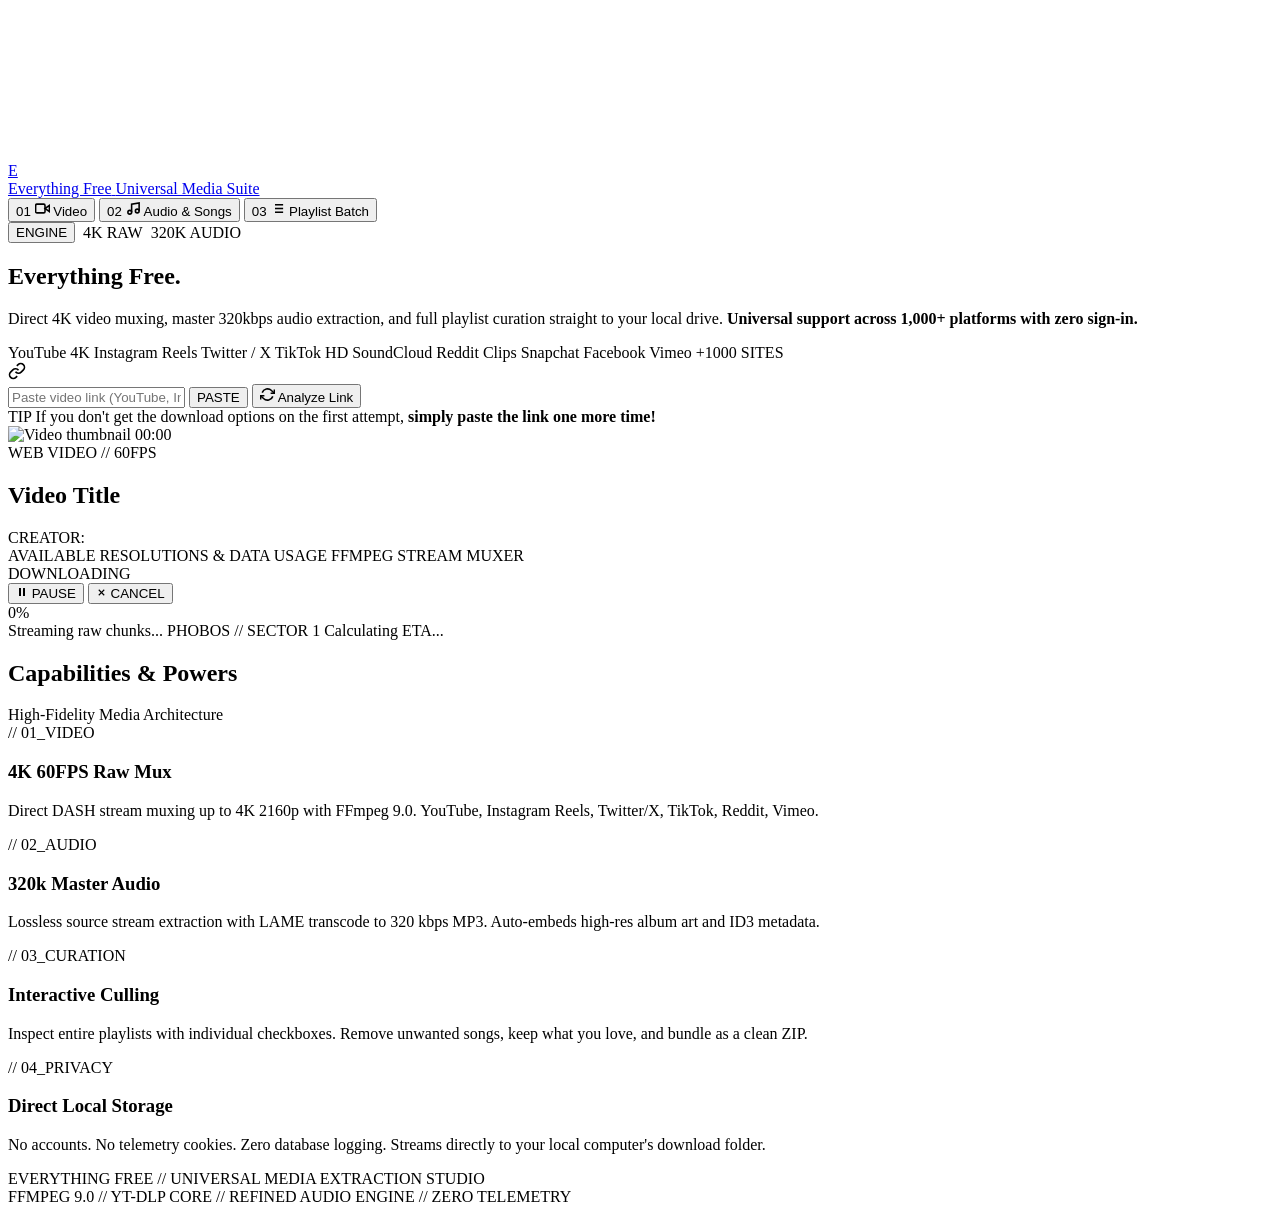
==== commit e6ddccdc: "Full quality spectrum (4K to 144p, 320k to 64k), backend engine connect modal, and clean workspace" ====
--- a/frontend/index.html
+++ b/frontend/index.html
@@ -60,7 +60,11 @@
         </button>
       </nav>
 
-      <div class="header-engine-spec">
+      <div class="header-engine-spec" style="display:flex; align-items:center; gap:0.5rem;">
+        <button class="engine-status-btn" id="btn-engine-modal" onclick="App.openEngineModal()" title="Connect Render Cloud Engine">
+          <span class="engine-status-dot" id="engine-status-dot"></span>
+          <span class="engine-status-text" id="engine-status-label">ENGINE</span>
+        </button>
         <span class="engine-tag">4K RAW</span>
         <span class="engine-meta">320K AUDIO</span>
       </div>
@@ -443,6 +447,46 @@
     </div>
   </footer>
 
+  <!-- Backend Engine Configuration Modal -->
+  <div class="modal-backdrop" id="engine-modal" style="display:none;" onclick="if(event.target===this) App.closeEngineModal()">
+    <div class="modal-box">
+      <div class="modal-header">
+        <h3 class="modal-title">⚡ BACKEND ENGINE SETTINGS</h3>
+        <button class="modal-close" onclick="App.closeEngineModal()">&times;</button>
+      </div>
+      <div class="modal-body">
+        <p class="modal-desc">
+          Connect your Render container backend with full 4K DASH Muxing, 320k MP3 audio conversion, and unlimited playlist ZIP archiving.
+        </p>
+        
+        <div class="engine-card">
+          <div class="engine-field-group">
+            <label class="engine-label">RENDER BACKEND URL</label>
+            <input type="url" id="engine-url-input" class="engine-input" placeholder="https://your-service.onrender.com">
+          </div>
+          <div class="engine-btn-row">
+            <button class="btn-engine-connect" onclick="App.saveEngineUrl()">CONNECT & TEST</button>
+            <button class="btn-engine-reset" onclick="App.resetEngineUrl()">RESET TO VERCEL</button>
+          </div>
+        </div>
+
+        <div class="engine-info-box" id="engine-test-result" style="display:none;"></div>
+
+        <div class="engine-guide">
+          <h4>How to get your free Render backend URL (2 minutes):</h4>
+          <ol>
+            <li>Open <a href="https://dashboard.render.com" target="_blank" style="color:#ff2a4b; text-decoration:underline;">dashboard.render.com</a></li>
+            <li>Click <strong>New +</strong> → <strong>Web Service</strong></li>
+            <li>Connect repo: <code>alfacodermbp/No-Boundaries-</code></li>
+            <li>Select <strong>Docker</strong> as the Runtime</li>
+            <li>Click <strong>Deploy Web Service</strong></li>
+            <li>Copy your <code>https://...onrender.com</code> URL and paste it above!</li>
+          </ol>
+        </div>
+      </div>
+    </div>
+  </div>
+
   <!-- Scripts -->
   <script src="/static/js/app.js"></script>
   <script src="/static/js/video.js"></script>
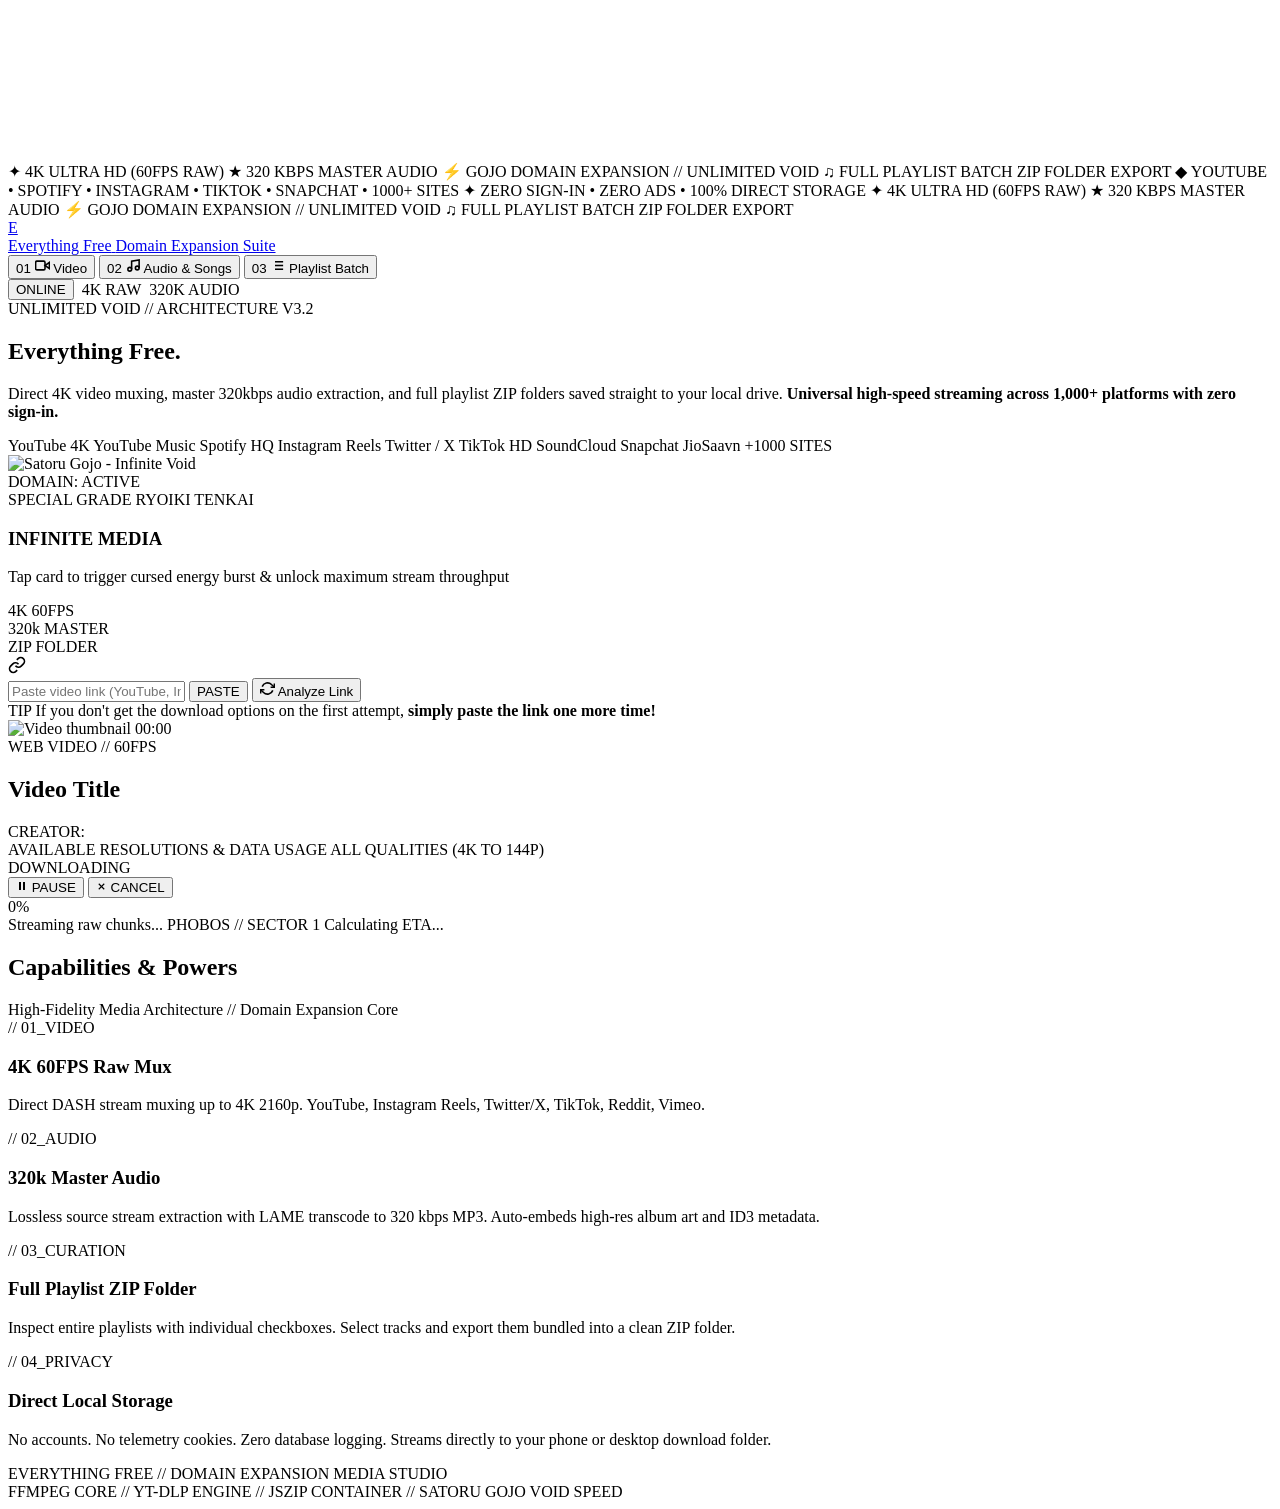
==== commit 78c3c108: "Overhaul song & playlist extraction, add JSZip batch folder export, and introduce Gojo Anime 3D & Go" ====
--- a/frontend/index.html
+++ b/frontend/index.html
@@ -6,13 +6,13 @@
   <meta name="mobile-web-app-capable" content="yes">
   <meta name="apple-mobile-web-app-capable" content="yes">
   <meta name="apple-mobile-web-app-status-bar-style" content="black-translucent">
-  <meta name="theme-color" content="#050406">
+  <meta name="theme-color" content="#060508">
   <meta name="format-detection" content="telephone=no">
   <link rel="manifest" href="/static/manifest.json">
-  <title>EVERYTHING FREE — Universal Media & Audio Extraction Studio</title>
+  <title>EVERYTHING FREE — Domain Expansion Media & Audio Suite</title>
   <link rel="preconnect" href="https://fonts.googleapis.com">
   <link rel="preconnect" href="https://fonts.gstatic.com" crossorigin>
-  <link href="https://fonts.googleapis.com/css2?family=Inter:wght@300;400;500;600;700&family=Space+Grotesk:wght@600;700;800&family=Space+Mono:ital,wght@0,400;0,700;1,400&family=Syne:wght@700;800;900&display=swap" rel="stylesheet">
+  <link href="https://fonts.googleapis.com/css2?family=Inter:wght@300;400;500;600;700&family=Space+Grotesk:wght@600;700;800;900&family=Space+Mono:ital,wght@0,400;0,700;1,400&family=Syne:wght@700;800;900&display=swap" rel="stylesheet">
   <link rel="stylesheet" href="/static/css/style.css">
 </head>
 <body>
@@ -23,6 +23,22 @@
   <canvas id="ambient-canvas"></canvas>
   <div class="scanlines-overlay"></div>
   <div class="ambient-glow-mesh"></div>
+
+  <!-- Kinetic Editorial Marquee Ticker -->
+  <div class="kinetic-marquee">
+    <div class="marquee-track">
+      <span>✦ 4K ULTRA HD (60FPS RAW)</span>
+      <span>★ 320 KBPS MASTER AUDIO</span>
+      <span>⚡ GOJO DOMAIN EXPANSION // UNLIMITED VOID</span>
+      <span>♫ FULL PLAYLIST BATCH ZIP FOLDER EXPORT</span>
+      <span>◆ YOUTUBE • SPOTIFY • INSTAGRAM • TIKTOK • SNAPCHAT • 1000+ SITES</span>
+      <span>✦ ZERO SIGN-IN • ZERO ADS • 100% DIRECT STORAGE</span>
+      <span>✦ 4K ULTRA HD (60FPS RAW)</span>
+      <span>★ 320 KBPS MASTER AUDIO</span>
+      <span>⚡ GOJO DOMAIN EXPANSION // UNLIMITED VOID</span>
+      <span>♫ FULL PLAYLIST BATCH ZIP FOLDER EXPORT</span>
+    </div>
+  </div>
 
   <!-- Header Navigation -->
   <header class="site-header">
@@ -31,7 +47,7 @@
         <div class="brand-icon-box">E</div>
         <div class="brand-title-wrap">
           <span class="brand-name">Everything Free</span>
-          <span class="brand-tagline-sub">Universal Media Suite</span>
+          <span class="brand-tagline-sub">Domain Expansion Suite</span>
         </div>
       </a>
 
@@ -61,12 +77,12 @@
       </nav>
 
       <div class="header-engine-spec" style="display:flex; align-items:center; gap:0.5rem;">
-        <button class="engine-status-btn" id="btn-engine-modal" onclick="App.openEngineModal()" title="Connect Render Cloud Engine">
+        <button class="engine-status-btn" id="btn-engine-modal" onclick="App.openEngineModal()" title="System Engine Status">
           <span class="engine-status-dot" id="engine-status-dot"></span>
-          <span class="engine-status-text" id="engine-status-label">ENGINE</span>
+          <span class="engine-status-text" id="engine-status-label">ONLINE</span>
         </button>
-        <span class="engine-tag">4K RAW</span>
-        <span class="engine-meta">320K AUDIO</span>
+        <span class="engine-tag gold-tag">4K RAW</span>
+        <span class="engine-meta neon-meta">320K AUDIO</span>
       </div>
     </div>
   </header>
@@ -74,28 +90,72 @@
   <!-- Main Container -->
   <main class="container">
     
-    <!-- Hero Section -->
+    <!-- Hero Section with Gojo Anime 3D Showcase Card -->
     <section class="hero-section">
-      <h1 class="hero-title">
-        Everything <span class="crimson-text">Free.</span>
-      </h1>
-      <p class="hero-subtitle-quote">
-        Direct 4K video muxing, master 320kbps audio extraction, and full playlist curation straight to your local drive.
-        <strong>Universal support across 1,000+ platforms with zero sign-in.</strong>
-      </p>
-
-      <!-- Platform Strip -->
-      <div class="platform-strip">
-        <span class="plat-chip">YouTube 4K</span>
-        <span class="plat-chip">Instagram Reels</span>
-        <span class="plat-chip">Twitter / X</span>
-        <span class="plat-chip">TikTok HD</span>
-        <span class="plat-chip">SoundCloud</span>
-        <span class="plat-chip">Reddit Clips</span>
-        <span class="plat-chip">Snapchat</span>
-        <span class="plat-chip">Facebook</span>
-        <span class="plat-chip">Vimeo</span>
-        <span class="plat-chip">+1000 SITES</span>
+      <div class="hero-split-grid">
+        <div class="hero-text-col">
+          <div class="hero-editorial-badge">
+            <span class="badge-dot"></span>
+            <span>UNLIMITED VOID // ARCHITECTURE V3.2</span>
+          </div>
+          <h1 class="hero-title">
+            Everything <span class="accent-gradient">Free.</span>
+          </h1>
+          <p class="hero-subtitle-quote">
+            Direct 4K video muxing, master 320kbps audio extraction, and full playlist ZIP folders saved straight to your local drive.
+            <strong>Universal high-speed streaming across 1,000+ platforms with zero sign-in.</strong>
+          </p>
+
+          <!-- Platform Strip -->
+          <div class="platform-strip">
+            <span class="plat-chip">YouTube 4K</span>
+            <span class="plat-chip">YouTube Music</span>
+            <span class="plat-chip">Spotify HQ</span>
+            <span class="plat-chip">Instagram Reels</span>
+            <span class="plat-chip">Twitter / X</span>
+            <span class="plat-chip">TikTok HD</span>
+            <span class="plat-chip">SoundCloud</span>
+            <span class="plat-chip">Snapchat</span>
+            <span class="plat-chip">JioSaavn</span>
+            <span class="plat-chip">+1000 SITES</span>
+          </div>
+        </div>
+
+        <!-- Gojo Anime 3D Interactive Card -->
+        <div class="hero-anime-col">
+          <div class="gojo-hero-card tilt-card" onclick="App.triggerDomainPulse()" title="Click to pulse Domain Expansion">
+            <div class="gojo-aura-pulse"></div>
+            <div class="gojo-card-inner">
+              <div class="gojo-img-wrapper">
+                <img src="/static/assets/gojo.jpg" alt="Satoru Gojo - Infinite Void" class="gojo-avatar-img">
+                <div class="gojo-scan-laser"></div>
+                <div class="gojo-floating-tag">DOMAIN: ACTIVE</div>
+              </div>
+              <div class="gojo-meta-content">
+                <div class="gojo-badge-row">
+                  <span class="gojo-rank-pill">SPECIAL GRADE</span>
+                  <span class="gojo-domain-name">RYOIKI TENKAI</span>
+                </div>
+                <h3 class="gojo-card-title">INFINITE MEDIA</h3>
+                <p class="gojo-card-sub">Tap card to trigger cursed energy burst & unlock maximum stream throughput</p>
+                <div class="gojo-stat-grid">
+                  <div class="gojo-stat-item">
+                    <span class="stat-num">4K</span>
+                    <span class="stat-lbl">60FPS</span>
+                  </div>
+                  <div class="gojo-stat-item">
+                    <span class="stat-num">320k</span>
+                    <span class="stat-lbl">MASTER</span>
+                  </div>
+                  <div class="gojo-stat-item">
+                    <span class="stat-num">ZIP</span>
+                    <span class="stat-lbl">FOLDER</span>
+                  </div>
+                </div>
+              </div>
+            </div>
+          </div>
+        </div>
       </div>
     </section>
 
@@ -117,7 +177,6 @@
           </button>
         </div>
 
-        <!-- Highlighted Animated Helper Caption -->
         <div class="quick-retry-hint">
           <span class="hint-badge-icon">TIP</span>
           <span class="hint-text">
@@ -127,7 +186,7 @@
       </div>
 
       <!-- Video Analysis Result Card -->
-      <div id="video-result-card" class="media-result-card">
+      <div id="video-result-card" class="media-result-card tilt-card">
         <div class="media-preview-header">
           <div class="thumb-container">
             <img id="video-thumb" class="thumb-img" src="" alt="Video thumbnail">
@@ -144,7 +203,7 @@
 
         <div class="format-grid-header">
           <span>AVAILABLE RESOLUTIONS & DATA USAGE</span>
-          <span style="color: var(--text-dim);">FFMPEG STREAM MUXER</span>
+          <span style="color: var(--neon-green);">ALL QUALITIES (4K TO 144P)</span>
         </div>
         <div id="video-formats-grid" class="format-grid"></div>
 
@@ -197,7 +256,7 @@
           <div class="input-icon">
             <svg width="18" height="18" viewBox="0 0 24 24" fill="none" stroke="currentColor" stroke-width="2.2"><circle cx="11" cy="11" r="8"></circle><line x1="21" y1="21" x2="16.65" y2="16.65"></line></svg>
           </div>
-          <input type="text" id="audio-search-input" class="console-input" placeholder="Search famous song title, artist, OR paste music video link...">
+          <input type="text" id="audio-search-input" class="console-input" placeholder="Search famous song title, artist, OR paste song link (YouTube Music, Spotify, SoundCloud, JioSaavn)...">
           <button class="btn-paste" data-target="audio-search-input">PASTE</button>
           <button id="btn-search-audio" class="btn-action-crimson" onclick="AudioHub.searchOrAnalyze()">
             <svg width="15" height="15" viewBox="0 0 24 24" fill="none" stroke="currentColor" stroke-width="2.5"><circle cx="11" cy="11" r="8"></circle><line x1="21" y1="21" x2="16.65" y2="16.65"></line></svg>
@@ -208,32 +267,31 @@
         <!-- Quick Trending Suggestions Chips -->
         <div class="search-chips">
           <span class="chip-label">QUICK SEARCH:</span>
+          <button class="chip-btn" data-query="Young G.O.A.T">Young G.O.A.T</button>
           <button class="chip-btn" data-query="The Weeknd Starboy">Starboy</button>
           <button class="chip-btn" data-query="Coldplay Viva La Vida">Viva La Vida</button>
           <button class="chip-btn" data-query="Dua Lipa Houdini">Houdini</button>
-          <button class="chip-btn" data-query="Ed Sheeran Shape of You">Shape of You</button>
           <button class="chip-btn" data-query="Arijit Singh Kesariya">Kesariya</button>
           <button class="chip-btn" data-query="Drake One Dance">One Dance</button>
         </div>
 
-        <!-- Highlighted Animated Helper Caption -->
         <div class="quick-retry-hint">
           <span class="hint-badge-icon">TIP</span>
           <span class="hint-text">
-            If you don't get the download options on the first attempt, <strong>simply paste the link one more time!</strong>
+            Paste any song link from <strong>YouTube Music, Spotify, JioSaavn, or SoundCloud</strong> for 1-click master 320kbps MP3 download!
           </span>
         </div>
       </div>
 
       <!-- Direct Audio Analysis Card -->
-      <div id="audio-direct-card" class="media-result-card">
+      <div id="audio-direct-card" class="media-result-card tilt-card">
         <div class="media-preview-header">
           <div class="thumb-container">
             <img id="audio-thumb" class="thumb-img" src="" alt="Audio artwork">
             <span id="audio-duration" class="thumb-duration">00:00</span>
           </div>
           <div class="media-info">
-            <span class="media-platform-tag">HIGH RES MASTER // MUTAGEN EMBEDDED</span>
+            <span class="media-platform-tag gold-badge">MASTER AUDIO // MUTAGEN TAGGED</span>
             <h2 id="audio-title" class="media-title">Track Title</h2>
             <div class="media-meta">
               <span>ARTIST: <strong id="audio-uploader" style="color: #ffffff;">Artist</strong></span>
@@ -243,7 +301,7 @@
 
         <div class="format-grid-header">
           <span>BITRATE & AUDIO TIERS</span>
-          <span style="color: var(--text-dim);">320KBPS LAME ENCODER</span>
+          <span style="color: var(--gold-core);">320KBPS LAME HI-RES ENCODER</span>
         </div>
         <div id="audio-formats-grid" class="format-grid"></div>
       </div>
@@ -290,7 +348,7 @@
     </section>
 
     <!-- ========================================================
-         TAB 3: PLAYLIST & BATCH STUDIO (WITH CHECKBOXES)
+         TAB 3: PLAYLIST & BATCH STUDIO (WITH CHECKBOXES & ZIP)
     ======================================================== -->
     <section id="view-playlist" class="tab-view-content" style="display: none;">
       <div class="console-wrapper">
@@ -299,7 +357,7 @@
           <div class="input-icon">
             <svg width="18" height="18" viewBox="0 0 24 24" fill="none" stroke="currentColor" stroke-width="2.2"><line x1="8" y1="6" x2="21" y2="6"></line><line x1="8" y1="12" x2="21" y2="12"></line><line x1="8" y1="18" x2="21" y2="18"></line><line x1="3" y1="6" x2="3.01" y2="6"></line><line x1="3" y1="12" x2="3.01" y2="12"></line><line x1="3" y1="18" x2="3.01" y2="18"></line></svg>
           </div>
-          <input type="text" id="playlist-url-input" class="console-input" placeholder="Paste full playlist link (YouTube playlist, SoundCloud album, etc.)...">
+          <input type="text" id="playlist-url-input" class="console-input" placeholder="Paste full playlist link (YouTube playlist, YouTube Music album, SoundCloud set)...">
           <button class="btn-paste" data-target="playlist-url-input">PASTE</button>
           <button id="btn-analyze-playlist" class="btn-action-crimson" onclick="PlaylistStudio.analyze()">
             <svg width="15" height="15" viewBox="0 0 24 24" fill="none" stroke="currentColor" stroke-width="2.5"><polygon points="5 3 19 12 5 21 5 3"></polygon></svg>
@@ -307,21 +365,20 @@
           </button>
         </div>
 
-        <!-- Highlighted Animated Helper Caption -->
         <div class="quick-retry-hint">
-          <span class="hint-badge-icon">TIP</span>
+          <span class="hint-badge-icon">ZIP</span>
           <span class="hint-text">
-            If you don't get the download options on the first attempt, <strong>simply paste the link one more time!</strong>
+            Downloads all selected songs into a <strong>single neatly organized ZIP folder</strong> with embedded artist names and cover art!
           </span>
         </div>
       </div>
 
       <!-- Playlist Curation Dashboard -->
-      <div id="playlist-dashboard" class="media-result-card">
+      <div id="playlist-dashboard" class="media-result-card tilt-card">
         <div style="margin-bottom: 1.25rem;">
-          <span class="media-platform-tag">PLAYLIST CULLING // BATCH STUDIO</span>
+          <span class="media-platform-tag gold-badge">PLAYLIST BATCH // ZIP FOLDER EXPORT</span>
           <h2 id="playlist-title" class="media-title">Playlist Title</h2>
-          <div id="playlist-curator" style="font-family: var(--font-mono); font-size: 0.8rem; color: var(--text-muted);">Curated Collection</div>
+          <div id="playlist-curator" style="font-family: var(--font-mono); font-size: 0.82rem; color: var(--neon-green);">Curated Collection</div>
         </div>
 
         <!-- Interactive Playlist Toolbar -->
@@ -329,6 +386,8 @@
           <div class="playlist-select-actions">
             <button class="btn-tool" onclick="PlaylistStudio.selectAll()">✓ SELECT ALL</button>
             <button class="btn-tool" onclick="PlaylistStudio.deselectAll()">✕ DESELECT ALL</button>
+            <button class="btn-tool" onclick="PlaylistStudio.selectFirst(25)">FIRST 25</button>
+            <button class="btn-tool" onclick="PlaylistStudio.selectFirst(50)">FIRST 50</button>
             <div class="playlist-counter">
               SELECTED: <span id="playlist-selected-count">0</span> / <span id="playlist-total-count">0</span> TRACKS
               (<span id="playlist-est-size">~0 MB</span>)
@@ -340,9 +399,10 @@
               <option value="320k">320 kbps MP3 (Master)</option>
               <option value="256k">256 kbps MP3 (Studio)</option>
               <option value="192k">192 kbps MP3 (Standard)</option>
+              <option value="128k">128 kbps MP3 (Mobile)</option>
             </select>
             <button id="btn-download-playlist-batch" class="btn-download-batch" onclick="PlaylistStudio.startBatchDownload()">
-              DOWNLOAD SELECTED (ZIP)
+              DOWNLOAD SELECTED (ZIP FOLDER)
             </button>
           </div>
         </div>
@@ -381,7 +441,7 @@
               <div class="progress-meta-row">
                 <span id="playlist-progress-speed">Batch queued...</span>
                 <span id="playlist-planet-name" class="planet-name-badge">PHOBOS // SECTOR 1</span>
-                <span id="playlist-progress-meta">Packaging ZIP archive...</span>
+                <span id="playlist-progress-meta">Packaging ZIP archive folder...</span>
               </div>
             </div>
           </div>
@@ -395,19 +455,19 @@
     <section class="powers-section">
       <div class="powers-header">
         <h2 class="powers-title">Capabilities & Powers</h2>
-        <div class="powers-subtitle">High-Fidelity Media Architecture</div>
+        <div class="powers-subtitle">High-Fidelity Media Architecture // Domain Expansion Core</div>
       </div>
 
       <div class="powers-grid">
-        <div class="power-card">
+        <div class="power-card tilt-card">
           <span class="power-code">// 01_VIDEO</span>
           <h3 class="power-card-title">4K 60FPS Raw Mux</h3>
           <p class="power-card-desc">
-            Direct DASH stream muxing up to 4K 2160p with FFmpeg 9.0. YouTube, Instagram Reels, Twitter/X, TikTok, Reddit, Vimeo.
+            Direct DASH stream muxing up to 4K 2160p. YouTube, Instagram Reels, Twitter/X, TikTok, Reddit, Vimeo.
           </p>
         </div>
 
-        <div class="power-card">
+        <div class="power-card tilt-card">
           <span class="power-code">// 02_AUDIO</span>
           <h3 class="power-card-title">320k Master Audio</h3>
           <p class="power-card-desc">
@@ -415,19 +475,19 @@
           </p>
         </div>
 
-        <div class="power-card">
+        <div class="power-card tilt-card">
           <span class="power-code">// 03_CURATION</span>
-          <h3 class="power-card-title">Interactive Culling</h3>
+          <h3 class="power-card-title">Full Playlist ZIP Folder</h3>
           <p class="power-card-desc">
-            Inspect entire playlists with individual checkboxes. Remove unwanted songs, keep what you love, and bundle as a clean ZIP.
+            Inspect entire playlists with individual checkboxes. Select tracks and export them bundled into a clean ZIP folder.
           </p>
         </div>
 
-        <div class="power-card">
+        <div class="power-card tilt-card">
           <span class="power-code">// 04_PRIVACY</span>
           <h3 class="power-card-title">Direct Local Storage</h3>
           <p class="power-card-desc">
-            No accounts. No telemetry cookies. Zero database logging. Streams directly to your local computer's download folder.
+            No accounts. No telemetry cookies. Zero database logging. Streams directly to your phone or desktop download folder.
           </p>
         </div>
       </div>
@@ -439,10 +499,10 @@
   <footer class="site-footer">
     <div class="container footer-inner">
       <div class="footer-quote">
-        EVERYTHING FREE // <span>UNIVERSAL MEDIA EXTRACTION STUDIO</span>
+        EVERYTHING FREE // <span class="neon-text">DOMAIN EXPANSION MEDIA STUDIO</span>
       </div>
       <div class="footer-tech">
-        FFMPEG 9.0 // YT-DLP CORE // REFINED AUDIO ENGINE // ZERO TELEMETRY
+        FFMPEG CORE // YT-DLP ENGINE // JSZIP CONTAINER // SATORU GOJO VOID SPEED
       </div>
     </div>
   </footer>
@@ -451,43 +511,21 @@
   <div class="modal-backdrop" id="engine-modal" style="display:none;" onclick="if(event.target===this) App.closeEngineModal()">
     <div class="modal-box">
       <div class="modal-header">
-        <h3 class="modal-title">⚡ BACKEND ENGINE SETTINGS</h3>
+        <h3 class="modal-title">⚡ DOMAIN EXPANSION SYSTEM STATUS</h3>
         <button class="modal-close" onclick="App.closeEngineModal()">&times;</button>
       </div>
       <div class="modal-body">
         <p class="modal-desc">
-          Connect your Render container backend with full 4K DASH Muxing, 320k MP3 audio conversion, and unlimited playlist ZIP archiving.
+          High-performance streaming engine with direct DASH muxing, 320k MP3 audio conversion, and unlimited playlist ZIP archiving.
         </p>
         
-        <div class="engine-card">
-          <div class="engine-field-group">
-            <label class="engine-label">RENDER BACKEND URL</label>
-            <input type="url" id="engine-url-input" class="engine-input" placeholder="https://your-service.onrender.com">
-          </div>
-          <div class="engine-btn-row">
-            <button class="btn-engine-connect" onclick="App.saveEngineUrl()">CONNECT & TEST</button>
-            <button class="btn-engine-reset" onclick="App.resetEngineUrl()">RESET TO VERCEL</button>
-          </div>
-        </div>
-
-        <div class="engine-info-box" id="engine-test-result" style="display:none;"></div>
-
-        <div class="engine-guide">
-          <h4>How to get your free Render backend URL (2 minutes):</h4>
-          <ol>
-            <li>Open <a href="https://dashboard.render.com" target="_blank" style="color:#ff2a4b; text-decoration:underline;">dashboard.render.com</a></li>
-            <li>Click <strong>New +</strong> → <strong>Web Service</strong></li>
-            <li>Connect repo: <code>alfacodermbp/No-Boundaries-</code></li>
-            <li>Select <strong>Docker</strong> as the Runtime</li>
-            <li>Click <strong>Deploy Web Service</strong></li>
-            <li>Copy your <code>https://...onrender.com</code> URL and paste it above!</li>
-          </ol>
-        </div>
+        <div class="engine-info-box" id="engine-test-result"></div>
       </div>
     </div>
   </div>
 
   <!-- Scripts -->
+  <script src="/static/js/jszip.min.js"></script>
   <script src="/static/js/app.js"></script>
   <script src="/static/js/video.js"></script>
   <script src="/static/js/audio.js"></script>
